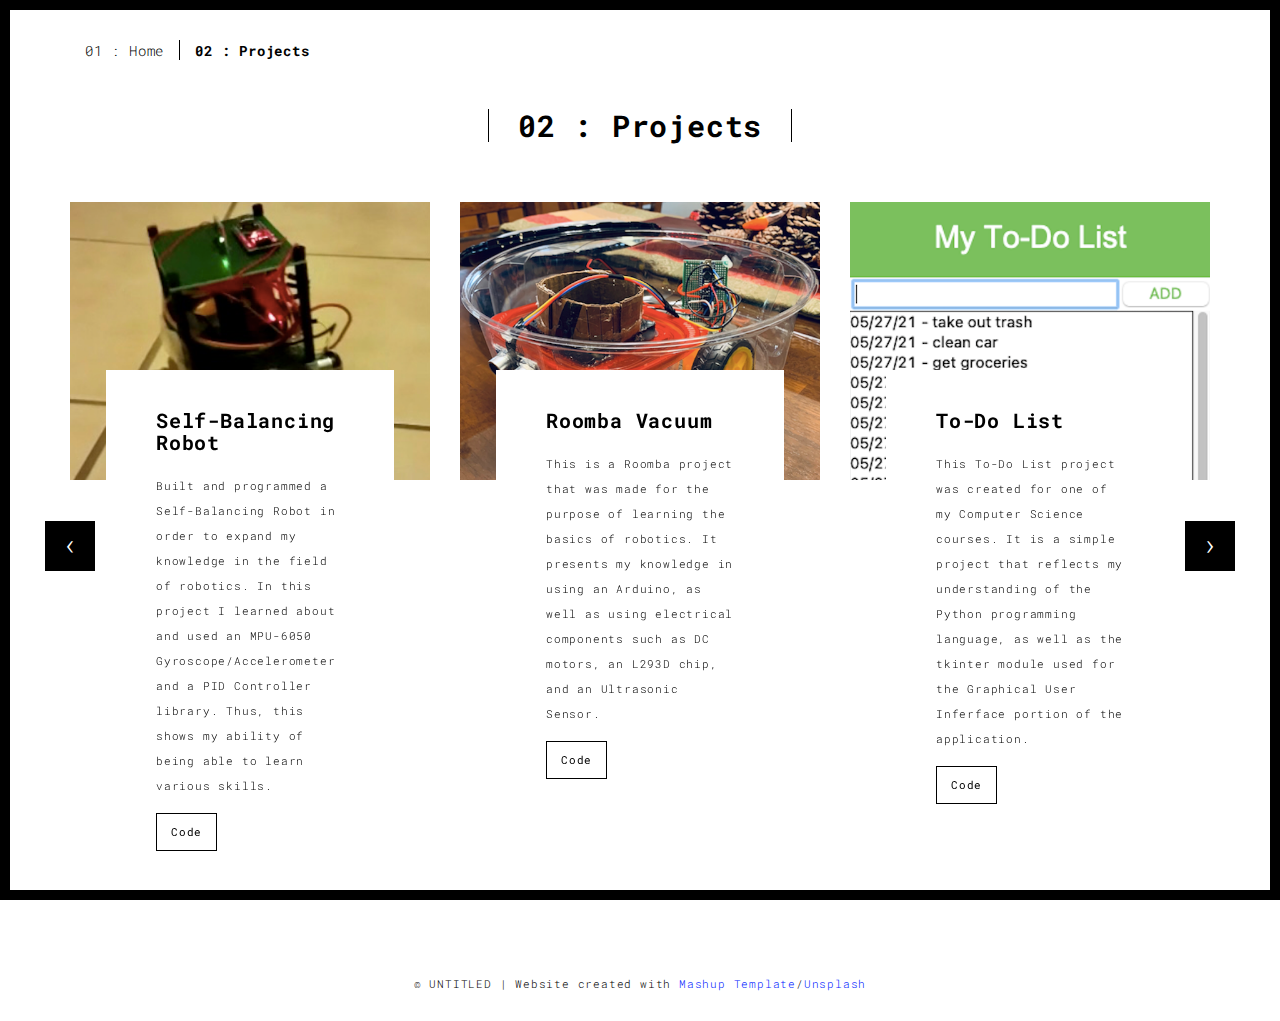
==== works.html @ 931a45ac "New style to portfolio website." ====
<!DOCTYPE html>
<html lang="en">

<head>
  <meta charset="UTF-8">
  <meta content="IE=edge" http-equiv="X-UA-Compatible">
  <meta content="width=device-width,initial-scale=1" name="viewport">
  <meta content="description" name="description">
  <meta name="google" content="notranslate" />
  <meta content="Mashup templates have been developped by Orson.io team" name="author">

  <!-- Disable tap highlight on IE -->
  <meta name="msapplication-tap-highlight" content="no">
  
  <link rel="apple-touch-icon" sizes="180x180" href="./assets/apple-icon-180x180.png">
  <link href="./assets/favicon.ico" rel="icon">

  <title>Title page</title>  

<link href="./main.3f6952e4.css" rel="stylesheet"></head>

<body class="">
<div id="site-border-left"></div>
<div id="site-border-right"></div>
<div id="site-border-top"></div>
<div id="site-border-bottom"></div>
 <!-- Add your content of header -->
<header>
  <nav class="navbar  navbar-fixed-top navbar-default">
    <div class="container">
        <button type="button" class="navbar-toggle collapsed" data-toggle="collapse" data-target="#navbar-collapse" aria-expanded="false">
          <span class="sr-only">Toggle navigation</span>
          <span class="icon-bar"></span>
          <span class="icon-bar"></span>
          <span class="icon-bar"></span>
        </button>

      <div class="collapse navbar-collapse" id="navbar-collapse">
        <ul class="nav navbar-nav ">
          <li><a href="./index.html" title="">01 : Home</a></li>
          <li><a href="./works.html" title="">02 : Projects</a></li>
        </ul>


      </div> 
    </div>
  </nav>
</header>

<div class="section-container">
  <div class="container">
    <div class="row">
      
      <div class="col-sm-8 col-sm-offset-2 section-container-spacer">
        <div class="text-center">
          <h1 class="h2">02 : Projects</h1>
        </div>
      </div>

      <div class="col-md-12">
     
      <div id="myCarousel" class="carousel slide projects-carousel">
        <!-- Carousel items -->
        <div class="carousel-inner">
            <div class="item active">
                <div class="row">

                    <div class="col-sm-4">
                      <a>
                        <img src="./assets/images/selfbalancingpic.jpg" alt="" class="img-responsive">
                      </a>
                      <div class="card-container card-container-lg">
                        <h3>Self-Balancing Robot</h3>
                        <p>Built and programmed a Self-Balancing Robot in order to expand my knowledge in the field of robotics. In this project I learned about and used an MPU-6050 Gyroscope/Accelerometer and a PID Controller library. Thus, this shows my ability of being able to learn various skills.</p>
                        <a href="https://github.com/SammyAlsadek/Self-Balancing-Robot/blob/main/SelfBalancingRobot.ino" title="" class="btn btn-default">Code</a>
                      </div>
                    </div>

                    <div class="col-sm-4">
                      <a>
                        <img src="./assets/images/roombapic.jpg" alt="" class="img-responsive">
                      </a>
                      <div class="card-container card-container-lg">
                        <h3>Roomba Vacuum</h3>
                        <p>This is a Roomba project that was made for the purpose of learning the basics of robotics. It presents my knowledge in using an Arduino, as well as using electrical components such as DC motors, an L293D chip, and an Ultrasonic Sensor.</p>
                        <a href="https://github.com/SammyAlsadek/Roomba/blob/main/Roomba.ino" title="" class="btn btn-default">Code</a>
                      </div>
                    </div>

                    <div class="col-sm-4">
                      <a>
                        <img src="./assets/images/todolistpic.jpg" alt="" class="img-responsive">
                      </a>
                      <div class="card-container card-container-lg">
                        <h3>To-Do List</h3>
                        <p>This To-Do List project was created for one of my Computer Science courses. It is a simple project that reflects my understanding of the Python programming language, as well as the tkinter module used for the Graphical User Inferface portion of the application.</p>
                        <a href="https://github.com/SammyAlsadek/To-Do-List" title="" class="btn btn-default">Code</a>
                      </div>
                    </div>

                </div>
            </div>

            <div class="item">
              <div class="row">

                  <div class="col-sm-4">
                    <a>
                      <img src="./assets/images/structurepic.jpg" alt="Image" class="img-responsive">
                    </a>
                    <div class="card-container">
                      <h3>Data-Structures Repository</h3>
                      <p>This is a repository containing data-structures that I have coded for practice. I created this repository to help solidify my understanding in the various types of data-structures available.</p>
                      <a href="https://github.com/SammyAlsadek/Data-Structures" class="btn btn-default">Code</a>
                    </div>
                  </div>

                  <div class="col-sm-4">
                    <a>
                      <img src="./assets/images/sitepic.jpg" alt="Image" class="img-responsive">
                    </a>
                    <div class="card-container">
                      <h3>Portfolio Website</h3>
                      <p>This is my portfolio website meant to showcase my projects in a neat and organized fashion. This project expresses my understanding in HTML, CSS, and JavaScript.</p>
                      <a href="https://github.com/SammyAlsadek/sammyalsadek.github.io" class="btn btn-default">Code</a>
                    </div>
                  </div>

              </div>
          </div>
        </div>
        <!--/carousel-inner--> 
        <a class="left carousel-control" href="#myCarousel" data-slide="prev">‹</a>

        <a class="right carousel-control" href="#myCarousel" data-slide="next">›</a>
     </div>



    <!--/myCarousel-->
    </div>



    </div>
  </div>
</div>


<footer class="footer-container text-center">
  <div class="container">
    <div class="row">
      <div class="col-xs-12">
        <p>© UNTITLED | Website created with <a href="http://www.mashup-template.com/" title="Create website with free html template">Mashup Template</a>/<a href="https://www.unsplash.com/" title="Beautiful Free Images">Unsplash</a></p>
      </div>
    </div>
  </div>
</footer>

<script>
  document.addEventListener("DOMContentLoaded", function (event) {
     navActivePage();
  });
</script>

<!-- Google Analytics: change UA-XXXXX-X to be your site's ID 

<script>
  (function (i, s, o, g, r, a, m) {
    i['GoogleAnalyticsObject'] = r; i[r] = i[r] || function () {
      (i[r].q = i[r].q || []).push(arguments)
    }, i[r].l = 1 * new Date(); a = s.createElement(o),
      m = s.getElementsByTagName(o)[0]; a.async = 1; a.src = g; m.parentNode.insertBefore(a, m)
  })(window, document, 'script', '//www.google-analytics.com/analytics.js', 'ga');
  ga('create', 'UA-XXXXX-X', 'auto');
  ga('send', 'pageview');
</script>

--> <script type="text/javascript" src="./main.70a66962.js"></script></body>

</html>
---- main.3f6952e4.css ----
@import url(https://fonts.googleapis.com/css?family=Roboto:900|Roboto+Mono:300,400,700);@import url(https://maxcdn.bootstrapcdn.com/font-awesome/4.7.0/css/font-awesome.min.css);/*!
 * Bootstrap v3.3.7 (http://getbootstrap.com)
 * Copyright 2011-2016 Twitter, Inc.
 * Licensed under MIT (https://github.com/twbs/bootstrap/blob/master/LICENSE)
 */
/*! normalize.css v3.0.3 | MIT License | github.com/necolas/normalize.css */html{font-family:sans-serif;-ms-text-size-adjust:100%;-webkit-text-size-adjust:100%}body{margin:0}article,aside,details,figcaption,figure,footer,header,hgroup,main,menu,nav,section,summary{display:block}audio,canvas,progress,video{display:inline-block;vertical-align:baseline}audio:not([controls]){display:none;height:0}[hidden],template{display:none}a{background-color:transparent}a:active,a:hover{outline:0}abbr[title]{border-bottom:1px dotted}b,strong{font-weight:700}dfn{font-style:italic}h1{font-size:2em;margin:.67em 0}mark{background:#ff0;color:#000}small{font-size:80%}sub,sup{font-size:75%;line-height:0;position:relative;vertical-align:baseline}sup{top:-.5em}sub{bottom:-.25em}img{border:0}svg:not(:root){overflow:hidden}figure{margin:1em 40px}hr{box-sizing:content-box;height:0}pre{overflow:auto}code,kbd,pre,samp{font-family:monospace,monospace;font-size:1em}button,input,optgroup,select,textarea{color:inherit;font:inherit;margin:0}button{overflow:visible}button,select{text-transform:none}button,html input[type=button],input[type=reset],input[type=submit]{-webkit-appearance:button;cursor:pointer}button[disabled],html input[disabled]{cursor:default}button::-moz-focus-inner,input::-moz-focus-inner{border:0;padding:0}input{line-height:normal}input[type=checkbox],input[type=radio]{box-sizing:border-box;padding:0}input[type=number]::-webkit-inner-spin-button,input[type=number]::-webkit-outer-spin-button{height:auto}input[type=search]{-webkit-appearance:textfield;box-sizing:content-box}input[type=search]::-webkit-search-cancel-button,input[type=search]::-webkit-search-decoration{-webkit-appearance:none}fieldset{border:1px solid silver;margin:0 2px;padding:.35em .625em .75em}textarea{overflow:auto}optgroup{font-weight:700}table{border-collapse:collapse;border-spacing:0}td,th{padding:0}

/*! Source: https://github.com/h5bp/html5-boilerplate/blob/master/src/css/main.css */@media print{*,:after,:before{background:transparent!important;color:#000!important;box-shadow:none!important;text-shadow:none!important}a,a:visited{text-decoration:underline}a[href]:after{content:" (" attr(href) ")"}abbr[title]:after{content:" (" attr(title) ")"}a[href^="#"]:after,a[href^="javascript:"]:after{content:""}blockquote,pre{border:1px solid #999;page-break-inside:avoid}thead{display:table-header-group}img,tr{page-break-inside:avoid}img{max-width:100%!important}h2,h3,p{orphans:3;widows:3}h2,h3{page-break-after:avoid}.navbar{display:none}.btn>.caret,.dropup>.btn>.caret{border-top-color:#000!important}.label{border:1px solid #000}.table{border-collapse:collapse!important}.table td,.table th{background-color:#fff!important}.table-bordered td,.table-bordered th{border:1px solid #ddd!important}}*,:after,:before{-webkit-box-sizing:border-box;-moz-box-sizing:border-box;box-sizing:border-box}html{font-size:10px;-webkit-tap-highlight-color:transparent}body{font-family:Roboto Mono,Helvetica,Arial,sans-serif;font-size:11px;line-height:1.78;color:#000;background-color:#fff}button,input,select,textarea{font-family:inherit;font-size:inherit;line-height:inherit}a{color:#001aff;text-decoration:none}a:focus,a:hover{color:#0012b3;text-decoration:underline}a:focus{outline:5px auto -webkit-focus-ring-color;outline-offset:-2px}figure{margin:0}img{vertical-align:middle}.img-responsive{display:block;max-width:100%;height:auto}.img-rounded{border-radius:0}.img-thumbnail{padding:4px;line-height:1.78;background-color:#fff;border:1px solid #ddd;border-radius:0;-webkit-transition:all .2s ease-in-out;-o-transition:all .2s ease-in-out;transition:all .2s ease-in-out;display:inline-block;max-width:100%;height:auto}.img-circle{border-radius:50%}hr{margin-top:19px;margin-bottom:19px;border:0;border-top:1px solid #eee}.sr-only{position:absolute;width:1px;height:1px;margin:-1px;padding:0;overflow:hidden;clip:rect(0,0,0,0);border:0}.sr-only-focusable:active,.sr-only-focusable:focus{position:static;width:auto;height:auto;margin:0;overflow:visible;clip:auto}[role=button]{cursor:pointer}.h1,.h2,.h3,.h4,.h5,.h6,h1,h2,h3,h4,h5,h6{font-family:Roboto Mono,Helvetica,Arial,sans-serif;font-weight:700;line-height:1.1;color:#000}.h1 .small,.h1 small,.h2 .small,.h2 small,.h3 .small,.h3 small,.h4 .small,.h4 small,.h5 .small,.h5 small,.h6 .small,.h6 small,h1 .small,h1 small,h2 .small,h2 small,h3 .small,h3 small,h4 .small,h4 small,h5 .small,h5 small,h6 .small,h6 small{font-weight:400;line-height:1;color:#777}.h1,.h2,.h3,h1,h2,h3{margin-top:19px;margin-bottom:9.5px}.h1 .small,.h1 small,.h2 .small,.h2 small,.h3 .small,.h3 small,h1 .small,h1 small,h2 .small,h2 small,h3 .small,h3 small{font-size:65%}.h4,.h5,.h6,h4,h5,h6{margin-top:9.5px;margin-bottom:9.5px}.h4 .small,.h4 small,.h5 .small,.h5 small,.h6 .small,.h6 small,h4 .small,h4 small,h5 .small,h5 small,h6 .small,h6 small{font-size:75%}.h1,h1{font-size:70px}.h2,h2{font-size:30px}.h3,h3{font-size:20px}.h4,.h5,h4,h5{font-size:11px}.h6,h6{font-size:10px}p{margin:0 0 9.5px}.lead{margin-bottom:19px;font-size:12px;font-weight:300;line-height:1.4}@media (min-width:768px){.lead{font-size:16.5px}}.small,small{font-size:90%}.mark,mark{background-color:#fcf8e3;padding:.2em}.text-left{text-align:left}.text-right{text-align:right}.text-center{text-align:center}.text-justify{text-align:justify}.text-nowrap{white-space:nowrap}.text-lowercase{text-transform:lowercase}.initialism,.text-uppercase{text-transform:uppercase}.text-capitalize{text-transform:capitalize}.text-muted{color:#777}.text-primary{color:#001aff}a.text-primary:focus,a.text-primary:hover{color:#0015cc}.text-success{color:#fff}a.text-success:focus,a.text-success:hover{color:#e6e6e6}.text-info{color:#31708f}a.text-info:focus,a.text-info:hover{color:#245269}.text-warning{color:#8a6d3b}a.text-warning:focus,a.text-warning:hover{color:#66512c}.text-danger{color:#fff}a.text-danger:focus,a.text-danger:hover{color:#e6e6e6}.bg-primary{color:#fff;background-color:#001aff}a.bg-primary:focus,a.bg-primary:hover{background-color:#0015cc}.bg-success,a.bg-success:focus,a.bg-success:hover{background-color:#000}.bg-info{background-color:#d9edf7}a.bg-info:focus,a.bg-info:hover{background-color:#afd9ee}.bg-warning{background-color:#fcf8e3}a.bg-warning:focus,a.bg-warning:hover{background-color:#f7ecb5}.bg-danger{background-color:red}a.bg-danger:focus,a.bg-danger:hover{background-color:#c00}.page-header{padding-bottom:8.5px;margin:38px 0 19px;border-bottom:1px solid #eee}ol,ul{margin-top:0;margin-bottom:9.5px}ol ol,ol ul,ul ol,ul ul{margin-bottom:0}.list-inline,.list-unstyled{padding-left:0;list-style:none}.list-inline{margin-left:-5px}.list-inline>li{display:inline-block;padding-left:5px;padding-right:5px}dl{margin-top:0;margin-bottom:19px}dd,dt{line-height:1.78}dt{font-weight:700}dd{margin-left:0}.dl-horizontal dd:after,.dl-horizontal dd:before{content:" ";display:table}.dl-horizontal dd:after{clear:both}@media (min-width:768px){.dl-horizontal dt{float:left;width:160px;clear:left;text-align:right;overflow:hidden;text-overflow:ellipsis;white-space:nowrap}.dl-horizontal dd{margin-left:180px}}abbr[data-original-title],abbr[title]{cursor:help;border-bottom:1px dotted #777}.initialism{font-size:90%}blockquote{padding:9.5px 19px;margin:0 0 19px;font-size:13.75px;border-left:5px solid #eee}blockquote ol:last-child,blockquote p:last-child,blockquote ul:last-child{margin-bottom:0}blockquote .small,blockquote footer,blockquote small{display:block;font-size:80%;line-height:1.78;color:#777}blockquote .small:before,blockquote footer:before,blockquote small:before{content:"\2014   \A0"}.blockquote-reverse,blockquote.pull-right{padding-right:15px;padding-left:0;border-right:5px solid #eee;border-left:0;text-align:right}.blockquote-reverse .small:before,.blockquote-reverse footer:before,.blockquote-reverse small:before,blockquote.pull-right .small:before,blockquote.pull-right footer:before,blockquote.pull-right small:before{content:""}.blockquote-reverse .small:after,.blockquote-reverse footer:after,.blockquote-reverse small:after,blockquote.pull-right .small:after,blockquote.pull-right footer:after,blockquote.pull-right small:after{content:"\A0   \2014"}address{margin-bottom:19px;font-style:normal;line-height:1.78}code,kbd,pre,samp{font-family:Menlo,Monaco,Consolas,Courier New,monospace}code{color:#c7254e;background-color:#f9f2f4}code,kbd{padding:2px 4px;font-size:90%;border-radius:0}kbd{color:#fff;background-color:#333;box-shadow:inset 0 -1px 0 rgba(0,0,0,.25)}kbd kbd{padding:0;font-size:100%;font-weight:700;box-shadow:none}pre{display:block;padding:9px;margin:0 0 9.5px;font-size:10px;line-height:1.78;word-break:break-all;word-wrap:break-word;color:#333;background-color:#f5f5f5;border:1px solid #ccc;border-radius:0}pre code{padding:0;font-size:inherit;color:inherit;white-space:pre-wrap;background-color:transparent;border-radius:0}.pre-scrollable{max-height:340px;overflow-y:scroll}.container{margin-right:auto;margin-left:auto;padding-left:15px;padding-right:15px}.container:after,.container:before{content:" ";display:table}.container:after{clear:both}@media (min-width:768px){.container{width:750px}}@media (min-width:992px){.container{width:970px}}@media (min-width:1200px){.container{width:1170px}}.container-fluid{margin-right:auto;margin-left:auto;padding-left:15px;padding-right:15px}.container-fluid:after,.container-fluid:before{content:" ";display:table}.container-fluid:after{clear:both}.row{margin-left:-15px;margin-right:-15px}.row:after,.row:before{content:" ";display:table}.row:after{clear:both}.col-lg-1,.col-lg-2,.col-lg-3,.col-lg-4,.col-lg-5,.col-lg-6,.col-lg-7,.col-lg-8,.col-lg-9,.col-lg-10,.col-lg-11,.col-lg-12,.col-md-1,.col-md-2,.col-md-3,.col-md-4,.col-md-5,.col-md-6,.col-md-7,.col-md-8,.col-md-9,.col-md-10,.col-md-11,.col-md-12,.col-sm-1,.col-sm-2,.col-sm-3,.col-sm-4,.col-sm-5,.col-sm-6,.col-sm-7,.col-sm-8,.col-sm-9,.col-sm-10,.col-sm-11,.col-sm-12,.col-xs-1,.col-xs-2,.col-xs-3,.col-xs-4,.col-xs-5,.col-xs-6,.col-xs-7,.col-xs-8,.col-xs-9,.col-xs-10,.col-xs-11,.col-xs-12{position:relative;min-height:1px;padding-left:15px;padding-right:15px}.col-xs-1,.col-xs-2,.col-xs-3,.col-xs-4,.col-xs-5,.col-xs-6,.col-xs-7,.col-xs-8,.col-xs-9,.col-xs-10,.col-xs-11,.col-xs-12{float:left}.col-xs-1{width:8.33333%}.col-xs-2{width:16.66667%}.col-xs-3{width:25%}.col-xs-4{width:33.33333%}.col-xs-5{width:41.66667%}.col-xs-6{width:50%}.col-xs-7{width:58.33333%}.col-xs-8{width:66.66667%}.col-xs-9{width:75%}.col-xs-10{width:83.33333%}.col-xs-11{width:91.66667%}.col-xs-12{width:100%}.col-xs-pull-0{right:auto}.col-xs-pull-1{right:8.33333%}.col-xs-pull-2{right:16.66667%}.col-xs-pull-3{right:25%}.col-xs-pull-4{right:33.33333%}.col-xs-pull-5{right:41.66667%}.col-xs-pull-6{right:50%}.col-xs-pull-7{right:58.33333%}.col-xs-pull-8{right:66.66667%}.col-xs-pull-9{right:75%}.col-xs-pull-10{right:83.33333%}.col-xs-pull-11{right:91.66667%}.col-xs-pull-12{right:100%}.col-xs-push-0{left:auto}.col-xs-push-1{left:8.33333%}.col-xs-push-2{left:16.66667%}.col-xs-push-3{left:25%}.col-xs-push-4{left:33.33333%}.col-xs-push-5{left:41.66667%}.col-xs-push-6{left:50%}.col-xs-push-7{left:58.33333%}.col-xs-push-8{left:66.66667%}.col-xs-push-9{left:75%}.col-xs-push-10{left:83.33333%}.col-xs-push-11{left:91.66667%}.col-xs-push-12{left:100%}.col-xs-offset-0{margin-left:0}.col-xs-offset-1{margin-left:8.33333%}.col-xs-offset-2{margin-left:16.66667%}.col-xs-offset-3{margin-left:25%}.col-xs-offset-4{margin-left:33.33333%}.col-xs-offset-5{margin-left:41.66667%}.col-xs-offset-6{margin-left:50%}.col-xs-offset-7{margin-left:58.33333%}.col-xs-offset-8{margin-left:66.66667%}.col-xs-offset-9{margin-left:75%}.col-xs-offset-10{margin-left:83.33333%}.col-xs-offset-11{margin-left:91.66667%}.col-xs-offset-12{margin-left:100%}@media (min-width:768px){.col-sm-1,.col-sm-2,.col-sm-3,.col-sm-4,.col-sm-5,.col-sm-6,.col-sm-7,.col-sm-8,.col-sm-9,.col-sm-10,.col-sm-11,.col-sm-12{float:left}.col-sm-1{width:8.33333%}.col-sm-2{width:16.66667%}.col-sm-3{width:25%}.col-sm-4{width:33.33333%}.col-sm-5{width:41.66667%}.col-sm-6{width:50%}.col-sm-7{width:58.33333%}.col-sm-8{width:66.66667%}.col-sm-9{width:75%}.col-sm-10{width:83.33333%}.col-sm-11{width:91.66667%}.col-sm-12{width:100%}.col-sm-pull-0{right:auto}.col-sm-pull-1{right:8.33333%}.col-sm-pull-2{right:16.66667%}.col-sm-pull-3{right:25%}.col-sm-pull-4{right:33.33333%}.col-sm-pull-5{right:41.66667%}.col-sm-pull-6{right:50%}.col-sm-pull-7{right:58.33333%}.col-sm-pull-8{right:66.66667%}.col-sm-pull-9{right:75%}.col-sm-pull-10{right:83.33333%}.col-sm-pull-11{right:91.66667%}.col-sm-pull-12{right:100%}.col-sm-push-0{left:auto}.col-sm-push-1{left:8.33333%}.col-sm-push-2{left:16.66667%}.col-sm-push-3{left:25%}.col-sm-push-4{left:33.33333%}.col-sm-push-5{left:41.66667%}.col-sm-push-6{left:50%}.col-sm-push-7{left:58.33333%}.col-sm-push-8{left:66.66667%}.col-sm-push-9{left:75%}.col-sm-push-10{left:83.33333%}.col-sm-push-11{left:91.66667%}.col-sm-push-12{left:100%}.col-sm-offset-0{margin-left:0}.col-sm-offset-1{margin-left:8.33333%}.col-sm-offset-2{margin-left:16.66667%}.col-sm-offset-3{margin-left:25%}.col-sm-offset-4{margin-left:33.33333%}.col-sm-offset-5{margin-left:41.66667%}.col-sm-offset-6{margin-left:50%}.col-sm-offset-7{margin-left:58.33333%}.col-sm-offset-8{margin-left:66.66667%}.col-sm-offset-9{margin-left:75%}.col-sm-offset-10{margin-left:83.33333%}.col-sm-offset-11{margin-left:91.66667%}.col-sm-offset-12{margin-left:100%}}@media (min-width:992px){.col-md-1,.col-md-2,.col-md-3,.col-md-4,.col-md-5,.col-md-6,.col-md-7,.col-md-8,.col-md-9,.col-md-10,.col-md-11,.col-md-12{float:left}.col-md-1{width:8.33333%}.col-md-2{width:16.66667%}.col-md-3{width:25%}.col-md-4{width:33.33333%}.col-md-5{width:41.66667%}.col-md-6{width:50%}.col-md-7{width:58.33333%}.col-md-8{width:66.66667%}.col-md-9{width:75%}.col-md-10{width:83.33333%}.col-md-11{width:91.66667%}.col-md-12{width:100%}.col-md-pull-0{right:auto}.col-md-pull-1{right:8.33333%}.col-md-pull-2{right:16.66667%}.col-md-pull-3{right:25%}.col-md-pull-4{right:33.33333%}.col-md-pull-5{right:41.66667%}.col-md-pull-6{right:50%}.col-md-pull-7{right:58.33333%}.col-md-pull-8{right:66.66667%}.col-md-pull-9{right:75%}.col-md-pull-10{right:83.33333%}.col-md-pull-11{right:91.66667%}.col-md-pull-12{right:100%}.col-md-push-0{left:auto}.col-md-push-1{left:8.33333%}.col-md-push-2{left:16.66667%}.col-md-push-3{left:25%}.col-md-push-4{left:33.33333%}.col-md-push-5{left:41.66667%}.col-md-push-6{left:50%}.col-md-push-7{left:58.33333%}.col-md-push-8{left:66.66667%}.col-md-push-9{left:75%}.col-md-push-10{left:83.33333%}.col-md-push-11{left:91.66667%}.col-md-push-12{left:100%}.col-md-offset-0{margin-left:0}.col-md-offset-1{margin-left:8.33333%}.col-md-offset-2{margin-left:16.66667%}.col-md-offset-3{margin-left:25%}.col-md-offset-4{margin-left:33.33333%}.col-md-offset-5{margin-left:41.66667%}.col-md-offset-6{margin-left:50%}.col-md-offset-7{margin-left:58.33333%}.col-md-offset-8{margin-left:66.66667%}.col-md-offset-9{margin-left:75%}.col-md-offset-10{margin-left:83.33333%}.col-md-offset-11{margin-left:91.66667%}.col-md-offset-12{margin-left:100%}}@media (min-width:1200px){.col-lg-1,.col-lg-2,.col-lg-3,.col-lg-4,.col-lg-5,.col-lg-6,.col-lg-7,.col-lg-8,.col-lg-9,.col-lg-10,.col-lg-11,.col-lg-12{float:left}.col-lg-1{width:8.33333%}.col-lg-2{width:16.66667%}.col-lg-3{width:25%}.col-lg-4{width:33.33333%}.col-lg-5{width:41.66667%}.col-lg-6{width:50%}.col-lg-7{width:58.33333%}.col-lg-8{width:66.66667%}.col-lg-9{width:75%}.col-lg-10{width:83.33333%}.col-lg-11{width:91.66667%}.col-lg-12{width:100%}.col-lg-pull-0{right:auto}.col-lg-pull-1{right:8.33333%}.col-lg-pull-2{right:16.66667%}.col-lg-pull-3{right:25%}.col-lg-pull-4{right:33.33333%}.col-lg-pull-5{right:41.66667%}.col-lg-pull-6{right:50%}.col-lg-pull-7{right:58.33333%}.col-lg-pull-8{right:66.66667%}.col-lg-pull-9{right:75%}.col-lg-pull-10{right:83.33333%}.col-lg-pull-11{right:91.66667%}.col-lg-pull-12{right:100%}.col-lg-push-0{left:auto}.col-lg-push-1{left:8.33333%}.col-lg-push-2{left:16.66667%}.col-lg-push-3{left:25%}.col-lg-push-4{left:33.33333%}.col-lg-push-5{left:41.66667%}.col-lg-push-6{left:50%}.col-lg-push-7{left:58.33333%}.col-lg-push-8{left:66.66667%}.col-lg-push-9{left:75%}.col-lg-push-10{left:83.33333%}.col-lg-push-11{left:91.66667%}.col-lg-push-12{left:100%}.col-lg-offset-0{margin-left:0}.col-lg-offset-1{margin-left:8.33333%}.col-lg-offset-2{margin-left:16.66667%}.col-lg-offset-3{margin-left:25%}.col-lg-offset-4{margin-left:33.33333%}.col-lg-offset-5{margin-left:41.66667%}.col-lg-offset-6{margin-left:50%}.col-lg-offset-7{margin-left:58.33333%}.col-lg-offset-8{margin-left:66.66667%}.col-lg-offset-9{margin-left:75%}.col-lg-offset-10{margin-left:83.33333%}.col-lg-offset-11{margin-left:91.66667%}.col-lg-offset-12{margin-left:100%}}table{background-color:transparent}caption{padding-top:8px;padding-bottom:8px;color:#777}caption,th{text-align:left}.table{width:100%;max-width:100%;margin-bottom:19px}.table>tbody>tr>td,.table>tbody>tr>th,.table>tfoot>tr>td,.table>tfoot>tr>th,.table>thead>tr>td,.table>thead>tr>th{padding:8px;line-height:1.78;vertical-align:top;border-top:1px solid #ddd}.table>thead>tr>th{vertical-align:bottom;border-bottom:2px solid #ddd}.table>caption+thead>tr:first-child>td,.table>caption+thead>tr:first-child>th,.table>colgroup+thead>tr:first-child>td,.table>colgroup+thead>tr:first-child>th,.table>thead:first-child>tr:first-child>td,.table>thead:first-child>tr:first-child>th{border-top:0}.table>tbody+tbody{border-top:2px solid #ddd}.table .table{background-color:#fff}.table-condensed>tbody>tr>td,.table-condensed>tbody>tr>th,.table-condensed>tfoot>tr>td,.table-condensed>tfoot>tr>th,.table-condensed>thead>tr>td,.table-condensed>thead>tr>th{padding:5px}.table-bordered,.table-bordered>tbody>tr>td,.table-bordered>tbody>tr>th,.table-bordered>tfoot>tr>td,.table-bordered>tfoot>tr>th,.table-bordered>thead>tr>td,.table-bordered>thead>tr>th{border:1px solid #ddd}.table-bordered>thead>tr>td,.table-bordered>thead>tr>th{border-bottom-width:2px}.table-striped>tbody>tr:nth-of-type(odd){background-color:#f9f9f9}.table-hover>tbody>tr:hover{background-color:#f5f5f5}table col[class*=col-]{position:static;float:none;display:table-column}table td[class*=col-],table th[class*=col-]{position:static;float:none;display:table-cell}.table>tbody>tr.active>td,.table>tbody>tr.active>th,.table>tbody>tr>td.active,.table>tbody>tr>th.active,.table>tfoot>tr.active>td,.table>tfoot>tr.active>th,.table>tfoot>tr>td.active,.table>tfoot>tr>th.active,.table>thead>tr.active>td,.table>thead>tr.active>th,.table>thead>tr>td.active,.table>thead>tr>th.active{background-color:#f5f5f5}.table-hover>tbody>tr.active:hover>td,.table-hover>tbody>tr.active:hover>th,.table-hover>tbody>tr:hover>.active,.table-hover>tbody>tr>td.active:hover,.table-hover>tbody>tr>th.active:hover{background-color:#e8e8e8}.table-hover>tbody>tr.success:hover>td,.table-hover>tbody>tr.success:hover>th,.table-hover>tbody>tr:hover>.success,.table-hover>tbody>tr>td.success:hover,.table-hover>tbody>tr>th.success:hover,.table>tbody>tr.success>td,.table>tbody>tr.success>th,.table>tbody>tr>td.success,.table>tbody>tr>th.success,.table>tfoot>tr.success>td,.table>tfoot>tr.success>th,.table>tfoot>tr>td.success,.table>tfoot>tr>th.success,.table>thead>tr.success>td,.table>thead>tr.success>th,.table>thead>tr>td.success,.table>thead>tr>th.success{background-color:#000}.table>tbody>tr.info>td,.table>tbody>tr.info>th,.table>tbody>tr>td.info,.table>tbody>tr>th.info,.table>tfoot>tr.info>td,.table>tfoot>tr.info>th,.table>tfoot>tr>td.info,.table>tfoot>tr>th.info,.table>thead>tr.info>td,.table>thead>tr.info>th,.table>thead>tr>td.info,.table>thead>tr>th.info{background-color:#d9edf7}.table-hover>tbody>tr.info:hover>td,.table-hover>tbody>tr.info:hover>th,.table-hover>tbody>tr:hover>.info,.table-hover>tbody>tr>td.info:hover,.table-hover>tbody>tr>th.info:hover{background-color:#c4e3f3}.table>tbody>tr.warning>td,.table>tbody>tr.warning>th,.table>tbody>tr>td.warning,.table>tbody>tr>th.warning,.table>tfoot>tr.warning>td,.table>tfoot>tr.warning>th,.table>tfoot>tr>td.warning,.table>tfoot>tr>th.warning,.table>thead>tr.warning>td,.table>thead>tr.warning>th,.table>thead>tr>td.warning,.table>thead>tr>th.warning{background-color:#fcf8e3}.table-hover>tbody>tr.warning:hover>td,.table-hover>tbody>tr.warning:hover>th,.table-hover>tbody>tr:hover>.warning,.table-hover>tbody>tr>td.warning:hover,.table-hover>tbody>tr>th.warning:hover{background-color:#faf2cc}.table>tbody>tr.danger>td,.table>tbody>tr.danger>th,.table>tbody>tr>td.danger,.table>tbody>tr>th.danger,.table>tfoot>tr.danger>td,.table>tfoot>tr.danger>th,.table>tfoot>tr>td.danger,.table>tfoot>tr>th.danger,.table>thead>tr.danger>td,.table>thead>tr.danger>th,.table>thead>tr>td.danger,.table>thead>tr>th.danger{background-color:red}.table-hover>tbody>tr.danger:hover>td,.table-hover>tbody>tr.danger:hover>th,.table-hover>tbody>tr:hover>.danger,.table-hover>tbody>tr>td.danger:hover,.table-hover>tbody>tr>th.danger:hover{background-color:#e60000}.table-responsive{overflow-x:auto;min-height:.01%}@media screen and (max-width:767px){.table-responsive{width:100%;margin-bottom:14.25px;overflow-y:hidden;-ms-overflow-style:-ms-autohiding-scrollbar;border:1px solid #ddd}.table-responsive>.table{margin-bottom:0}.table-responsive>.table>tbody>tr>td,.table-responsive>.table>tbody>tr>th,.table-responsive>.table>tfoot>tr>td,.table-responsive>.table>tfoot>tr>th,.table-responsive>.table>thead>tr>td,.table-responsive>.table>thead>tr>th{white-space:nowrap}.table-responsive>.table-bordered{border:0}.table-responsive>.table-bordered>tbody>tr>td:first-child,.table-responsive>.table-bordered>tbody>tr>th:first-child,.table-responsive>.table-bordered>tfoot>tr>td:first-child,.table-responsive>.table-bordered>tfoot>tr>th:first-child,.table-responsive>.table-bordered>thead>tr>td:first-child,.table-responsive>.table-bordered>thead>tr>th:first-child{border-left:0}.table-responsive>.table-bordered>tbody>tr>td:last-child,.table-responsive>.table-bordered>tbody>tr>th:last-child,.table-responsive>.table-bordered>tfoot>tr>td:last-child,.table-responsive>.table-bordered>tfoot>tr>th:last-child,.table-responsive>.table-bordered>thead>tr>td:last-child,.table-responsive>.table-bordered>thead>tr>th:last-child{border-right:0}.table-responsive>.table-bordered>tbody>tr:last-child>td,.table-responsive>.table-bordered>tbody>tr:last-child>th,.table-responsive>.table-bordered>tfoot>tr:last-child>td,.table-responsive>.table-bordered>tfoot>tr:last-child>th{border-bottom:0}}fieldset{margin:0;min-width:0}fieldset,legend{padding:0;border:0}legend{display:block;width:100%;margin-bottom:19px;font-size:16.5px;line-height:inherit;color:#333;border-bottom:1px solid #e5e5e5}label{display:inline-block;max-width:100%;margin-bottom:5px;font-weight:700}input[type=search]{-webkit-box-sizing:border-box;-moz-box-sizing:border-box;box-sizing:border-box}input[type=checkbox],input[type=radio]{margin:4px 0 0;margin-top:1px\9;line-height:normal}input[type=file]{display:block}input[type=range]{display:block;width:100%}select[multiple],select[size]{height:auto}input[type=checkbox]:focus,input[type=file]:focus,input[type=radio]:focus{outline:5px auto -webkit-focus-ring-color;outline-offset:-2px}output{padding-top:9px}.form-control,output{display:block;font-size:11px;line-height:1.78;color:#555}.form-control{width:100%;height:40px;padding:8px 14px;background-color:#fff;background-image:none;border:1px solid #000;border-radius:0;-webkit-box-shadow:inset 0 1px 1px rgba(0,0,0,.075);box-shadow:inset 0 1px 1px rgba(0,0,0,.075);-webkit-transition:border-color .15s ease-in-out,box-shadow .15s ease-in-out;-o-transition:border-color ease-in-out .15s,box-shadow ease-in-out .15s;transition:border-color .15s ease-in-out,box-shadow .15s ease-in-out}.form-control:focus{border-color:#66afe9;-webkit-box-shadow:inset 0 1px 1px rgba(0,0,0,.075),0 0 8px rgba(102,175,233,.6);box-shadow:inset 0 1px 1px rgba(0,0,0,.075),0 0 8px rgba(102,175,233,.6)}.form-control::-moz-placeholder{color:#999;opacity:1}.form-control:-ms-input-placeholder{color:#999}.form-control::-webkit-input-placeholder{color:#999}.form-control::-ms-expand{border:0;background-color:transparent}.form-control[disabled],.form-control[readonly],fieldset[disabled] .form-control{background-color:#eee;opacity:1}.form-control[disabled],fieldset[disabled] .form-control{cursor:not-allowed}textarea.form-control{height:auto}input[type=search]{-webkit-appearance:none}@media screen and (-webkit-min-device-pixel-ratio:0){input[type=date].form-control,input[type=datetime-local].form-control,input[type=month].form-control,input[type=time].form-control{line-height:40px}.input-group-sm>.input-group-btn>input[type=date].btn,.input-group-sm>.input-group-btn>input[type=datetime-local].btn,.input-group-sm>.input-group-btn>input[type=month].btn,.input-group-sm>.input-group-btn>input[type=time].btn,.input-group-sm>input[type=date].form-control,.input-group-sm>input[type=date].input-group-addon,.input-group-sm>input[type=datetime-local].form-control,.input-group-sm>input[type=datetime-local].input-group-addon,.input-group-sm>input[type=month].form-control,.input-group-sm>input[type=month].input-group-addon,.input-group-sm>input[type=time].form-control,.input-group-sm>input[type=time].input-group-addon,.input-group-sm input[type=date],.input-group-sm input[type=datetime-local],.input-group-sm input[type=month],.input-group-sm input[type=time],input[type=date].input-sm,input[type=datetime-local].input-sm,input[type=month].input-sm,input[type=time].input-sm{line-height:27px}.input-group-lg>.input-group-btn>input[type=date].btn,.input-group-lg>.input-group-btn>input[type=datetime-local].btn,.input-group-lg>.input-group-btn>input[type=month].btn,.input-group-lg>.input-group-btn>input[type=time].btn,.input-group-lg>input[type=date].form-control,.input-group-lg>input[type=date].input-group-addon,.input-group-lg>input[type=datetime-local].form-control,.input-group-lg>input[type=datetime-local].input-group-addon,.input-group-lg>input[type=month].form-control,.input-group-lg>input[type=month].input-group-addon,.input-group-lg>input[type=time].form-control,.input-group-lg>input[type=time].input-group-addon,.input-group-lg input[type=date],.input-group-lg input[type=datetime-local],.input-group-lg input[type=month],.input-group-lg input[type=time],input[type=date].input-lg,input[type=datetime-local].input-lg,input[type=month].input-lg,input[type=time].input-lg{line-height:41px}}.form-group{margin-bottom:15px}.checkbox,.radio{position:relative;display:block;margin-top:10px;margin-bottom:10px}.checkbox label,.radio label{min-height:19px;padding-left:20px;margin-bottom:0;font-weight:400;cursor:pointer}.checkbox-inline input[type=checkbox],.checkbox input[type=checkbox],.radio-inline input[type=radio],.radio input[type=radio]{position:absolute;margin-left:-20px;margin-top:4px\9}.checkbox+.checkbox,.radio+.radio{margin-top:-5px}.checkbox-inline,.radio-inline{position:relative;display:inline-block;padding-left:20px;margin-bottom:0;vertical-align:middle;font-weight:400;cursor:pointer}.checkbox-inline+.checkbox-inline,.radio-inline+.radio-inline{margin-top:0;margin-left:10px}.checkbox-inline.disabled,.checkbox.disabled label,.radio-inline.disabled,.radio.disabled label,fieldset[disabled] .checkbox-inline,fieldset[disabled] .checkbox label,fieldset[disabled] .radio-inline,fieldset[disabled] .radio label,fieldset[disabled] input[type=checkbox],fieldset[disabled] input[type=radio],input[type=checkbox].disabled,input[type=checkbox][disabled],input[type=radio].disabled,input[type=radio][disabled]{cursor:not-allowed}.form-control-static{padding-top:9px;padding-bottom:9px;margin-bottom:0;min-height:30px}.form-control-static.input-lg,.form-control-static.input-sm,.input-group-lg>.form-control-static.form-control,.input-group-lg>.form-control-static.input-group-addon,.input-group-lg>.input-group-btn>.form-control-static.btn,.input-group-sm>.form-control-static.form-control,.input-group-sm>.form-control-static.input-group-addon,.input-group-sm>.input-group-btn>.form-control-static.btn{padding-left:0;padding-right:0}.input-group-sm>.form-control,.input-group-sm>.input-group-addon,.input-group-sm>.input-group-btn>.btn,.input-sm{height:27px;padding:5px 10px;font-size:10px;line-height:1.5;border-radius:0}.input-group-sm>.input-group-btn>select.btn,.input-group-sm>select.form-control,.input-group-sm>select.input-group-addon,select.input-sm{height:27px;line-height:27px}.input-group-sm>.input-group-btn>select[multiple].btn,.input-group-sm>.input-group-btn>textarea.btn,.input-group-sm>select[multiple].form-control,.input-group-sm>select[multiple].input-group-addon,.input-group-sm>textarea.form-control,.input-group-sm>textarea.input-group-addon,select[multiple].input-sm,textarea.input-sm{height:auto}.form-group-sm .form-control{height:27px;padding:5px 10px;font-size:10px;line-height:1.5;border-radius:0}.form-group-sm select.form-control{height:27px;line-height:27px}.form-group-sm select[multiple].form-control,.form-group-sm textarea.form-control{height:auto}.form-group-sm .form-control-static{height:27px;min-height:29px;padding:6px 10px;font-size:10px;line-height:1.5}.input-group-lg>.form-control,.input-group-lg>.input-group-addon,.input-group-lg>.input-group-btn>.btn,.input-lg{height:41px;padding:10px 16px;font-size:14px;line-height:1.33333;border-radius:0}.input-group-lg>.input-group-btn>select.btn,.input-group-lg>select.form-control,.input-group-lg>select.input-group-addon,select.input-lg{height:41px;line-height:41px}.input-group-lg>.input-group-btn>select[multiple].btn,.input-group-lg>.input-group-btn>textarea.btn,.input-group-lg>select[multiple].form-control,.input-group-lg>select[multiple].input-group-addon,.input-group-lg>textarea.form-control,.input-group-lg>textarea.input-group-addon,select[multiple].input-lg,textarea.input-lg{height:auto}.form-group-lg .form-control{height:41px;padding:10px 16px;font-size:14px;line-height:1.33333;border-radius:0}.form-group-lg select.form-control{height:41px;line-height:41px}.form-group-lg select[multiple].form-control,.form-group-lg textarea.form-control{height:auto}.form-group-lg .form-control-static{height:41px;min-height:33px;padding:11px 16px;font-size:14px;line-height:1.33333}.has-feedback{position:relative}.has-feedback .form-control{padding-right:50px}.form-control-feedback{position:absolute;top:0;right:0;z-index:2;display:block;width:40px;height:40px;line-height:40px;text-align:center;pointer-events:none}.form-group-lg .form-control+.form-control-feedback,.input-group-lg+.form-control-feedback,.input-group-lg>.form-control+.form-control-feedback,.input-group-lg>.input-group-addon+.form-control-feedback,.input-group-lg>.input-group-btn>.btn+.form-control-feedback,.input-lg+.form-control-feedback{width:41px;height:41px;line-height:41px}.form-group-sm .form-control+.form-control-feedback,.input-group-sm+.form-control-feedback,.input-group-sm>.form-control+.form-control-feedback,.input-group-sm>.input-group-addon+.form-control-feedback,.input-group-sm>.input-group-btn>.btn+.form-control-feedback,.input-sm+.form-control-feedback{width:27px;height:27px;line-height:27px}.has-success .checkbox,.has-success .checkbox-inline,.has-success.checkbox-inline label,.has-success.checkbox label,.has-success .control-label,.has-success .help-block,.has-success .radio,.has-success .radio-inline,.has-success.radio-inline label,.has-success.radio label{color:#fff}.has-success .form-control{border-color:#fff;-webkit-box-shadow:inset 0 1px 1px rgba(0,0,0,.075);box-shadow:inset 0 1px 1px rgba(0,0,0,.075)}.has-success .form-control:focus{border-color:#e6e6e6;-webkit-box-shadow:inset 0 1px 1px rgba(0,0,0,.075),0 0 6px #fff;box-shadow:inset 0 1px 1px rgba(0,0,0,.075),0 0 6px #fff}.has-success .input-group-addon{color:#fff;border-color:#fff;background-color:#000}.has-success .form-control-feedback{color:#fff}.has-warning .checkbox,.has-warning .checkbox-inline,.has-warning.checkbox-inline label,.has-warning.checkbox label,.has-warning .control-label,.has-warning .help-block,.has-warning .radio,.has-warning .radio-inline,.has-warning.radio-inline label,.has-warning.radio label{color:#8a6d3b}.has-warning .form-control{border-color:#8a6d3b;-webkit-box-shadow:inset 0 1px 1px rgba(0,0,0,.075);box-shadow:inset 0 1px 1px rgba(0,0,0,.075)}.has-warning .form-control:focus{border-color:#66512c;-webkit-box-shadow:inset 0 1px 1px rgba(0,0,0,.075),0 0 6px #c0a16b;box-shadow:inset 0 1px 1px rgba(0,0,0,.075),0 0 6px #c0a16b}.has-warning .input-group-addon{color:#8a6d3b;border-color:#8a6d3b;background-color:#fcf8e3}.has-warning .form-control-feedback{color:#8a6d3b}.has-error .checkbox,.has-error .checkbox-inline,.has-error.checkbox-inline label,.has-error.checkbox label,.has-error .control-label,.has-error .help-block,.has-error .radio,.has-error .radio-inline,.has-error.radio-inline label,.has-error.radio label{color:#fff}.has-error .form-control{border-color:#fff;-webkit-box-shadow:inset 0 1px 1px rgba(0,0,0,.075);box-shadow:inset 0 1px 1px rgba(0,0,0,.075)}.has-error .form-control:focus{border-color:#e6e6e6;-webkit-box-shadow:inset 0 1px 1px rgba(0,0,0,.075),0 0 6px #fff;box-shadow:inset 0 1px 1px rgba(0,0,0,.075),0 0 6px #fff}.has-error .input-group-addon{color:#fff;border-color:#fff;background-color:red}.has-error .form-control-feedback{color:#fff}.has-feedback label~.form-control-feedback{top:24px}.has-feedback label.sr-only~.form-control-feedback{top:0}.help-block{display:block;margin-top:5px;margin-bottom:10px;color:#404040}@media (min-width:768px){.form-inline .form-group{display:inline-block;margin-bottom:0;vertical-align:middle}.form-inline .form-control{display:inline-block;width:auto;vertical-align:middle}.form-inline .form-control-static{display:inline-block}.form-inline .input-group{display:inline-table;vertical-align:middle}.form-inline .input-group .form-control,.form-inline .input-group .input-group-addon,.form-inline .input-group .input-group-btn{width:auto}.form-inline .input-group>.form-control{width:100%}.form-inline .control-label{margin-bottom:0;vertical-align:middle}.form-inline .checkbox,.form-inline .radio{display:inline-block;margin-top:0;margin-bottom:0;vertical-align:middle}.form-inline .checkbox label,.form-inline .radio label{padding-left:0}.form-inline .checkbox input[type=checkbox],.form-inline .radio input[type=radio]{position:relative;margin-left:0}.form-inline .has-feedback .form-control-feedback{top:0}}.form-horizontal .checkbox,.form-horizontal .checkbox-inline,.form-horizontal .radio,.form-horizontal .radio-inline{margin-top:0;margin-bottom:0;padding-top:9px}.form-horizontal .checkbox,.form-horizontal .radio{min-height:28px}.form-horizontal .form-group{margin-left:-15px;margin-right:-15px}.form-horizontal .form-group:after,.form-horizontal .form-group:before{content:" ";display:table}.form-horizontal .form-group:after{clear:both}@media (min-width:768px){.form-horizontal .control-label{text-align:right;margin-bottom:0;padding-top:9px}}.form-horizontal .has-feedback .form-control-feedback{right:15px}@media (min-width:768px){.form-horizontal .form-group-lg .control-label{padding-top:11px;font-size:14px}}@media (min-width:768px){.form-horizontal .form-group-sm .control-label{padding-top:6px;font-size:10px}}.btn{display:inline-block;margin-bottom:0;font-weight:400;text-align:center;vertical-align:middle;touch-action:manipulation;cursor:pointer;background-image:none;border:1px solid transparent;white-space:nowrap;padding:8px 14px;font-size:11px;line-height:1.78;border-radius:0;-webkit-user-select:none;-moz-user-select:none;-ms-user-select:none;user-select:none}.btn.active.focus,.btn.active:focus,.btn.focus,.btn:active.focus,.btn:active:focus,.btn:focus{outline:5px auto -webkit-focus-ring-color;outline-offset:-2px}.btn.focus,.btn:focus,.btn:hover{color:#000;text-decoration:none}.btn.active,.btn:active{outline:0;background-image:none;-webkit-box-shadow:inset 0 3px 5px rgba(0,0,0,.125);box-shadow:inset 0 3px 5px rgba(0,0,0,.125)}.btn.disabled,.btn[disabled],fieldset[disabled] .btn{cursor:not-allowed;opacity:.65;filter:alpha(opacity=65);-webkit-box-shadow:none;box-shadow:none}a.btn.disabled,fieldset[disabled] a.btn{pointer-events:none}.btn-default,.btn-default.active,.btn-default.active.focus,.btn-default.active:focus,.btn-default.active:hover,.btn-default.focus,.btn-default:active,.btn-default:active.focus,.btn-default:active:focus,.btn-default:active:hover,.btn-default:focus,.btn-default:hover,.open>.btn-default.dropdown-toggle,.open>.btn-default.dropdown-toggle.focus,.open>.btn-default.dropdown-toggle:focus,.open>.btn-default.dropdown-toggle:hover{color:#000;background-color:transparent;border-color:#000}.btn-default.active,.btn-default:active,.open>.btn-default.dropdown-toggle{background-image:none}.btn-default.disabled.focus,.btn-default.disabled:focus,.btn-default.disabled:hover,.btn-default[disabled].focus,.btn-default[disabled]:focus,.btn-default[disabled]:hover,fieldset[disabled] .btn-default.focus,fieldset[disabled] .btn-default:focus,fieldset[disabled] .btn-default:hover{background-color:transparent;border-color:#000}.btn-default .badge{color:transparent;background-color:#000}.btn-primary{color:#001aff;background-color:transparent;border-color:#001aff}.btn-primary.focus,.btn-primary:focus{color:#001aff;background-color:transparent;border-color:#000d80}.btn-primary.active,.btn-primary:active,.btn-primary:hover,.open>.btn-primary.dropdown-toggle{color:#001aff;background-color:transparent;border-color:#0014c2}.btn-primary.active.focus,.btn-primary.active:focus,.btn-primary.active:hover,.btn-primary:active.focus,.btn-primary:active:focus,.btn-primary:active:hover,.open>.btn-primary.dropdown-toggle.focus,.open>.btn-primary.dropdown-toggle:focus,.open>.btn-primary.dropdown-toggle:hover{color:#001aff;background-color:transparent;border-color:#000d80}.btn-primary.active,.btn-primary:active,.open>.btn-primary.dropdown-toggle{background-image:none}.btn-primary.disabled.focus,.btn-primary.disabled:focus,.btn-primary.disabled:hover,.btn-primary[disabled].focus,.btn-primary[disabled]:focus,.btn-primary[disabled]:hover,fieldset[disabled] .btn-primary.focus,fieldset[disabled] .btn-primary:focus,fieldset[disabled] .btn-primary:hover{background-color:transparent;border-color:#001aff}.btn-primary .badge{color:transparent;background-color:#001aff}.btn-success{color:#5cb85c;background-color:transparent;border-color:#5cb85c}.btn-success.focus,.btn-success:focus{color:#5cb85c;background-color:transparent;border-color:#2d672d}.btn-success.active,.btn-success:active,.btn-success:hover,.open>.btn-success.dropdown-toggle{color:#5cb85c;background-color:transparent;border-color:#419641}.btn-success.active.focus,.btn-success.active:focus,.btn-success.active:hover,.btn-success:active.focus,.btn-success:active:focus,.btn-success:active:hover,.open>.btn-success.dropdown-toggle.focus,.open>.btn-success.dropdown-toggle:focus,.open>.btn-success.dropdown-toggle:hover{color:#5cb85c;background-color:transparent;border-color:#2d672d}.btn-success.active,.btn-success:active,.open>.btn-success.dropdown-toggle{background-image:none}.btn-success.disabled.focus,.btn-success.disabled:focus,.btn-success.disabled:hover,.btn-success[disabled].focus,.btn-success[disabled]:focus,.btn-success[disabled]:hover,fieldset[disabled] .btn-success.focus,fieldset[disabled] .btn-success:focus,fieldset[disabled] .btn-success:hover{background-color:transparent;border-color:#5cb85c}.btn-success .badge{color:transparent;background-color:#5cb85c}.btn-info{border-color:#5bc0de}.btn-info,.btn-info.focus,.btn-info:focus{color:#5bc0de;background-color:transparent}.btn-info.focus,.btn-info:focus{border-color:#1f7e9a}.btn-info.active,.btn-info:active,.btn-info:hover,.open>.btn-info.dropdown-toggle{color:#5bc0de;background-color:transparent;border-color:#2aabd2}.btn-info.active.focus,.btn-info.active:focus,.btn-info.active:hover,.btn-info:active.focus,.btn-info:active:focus,.btn-info:active:hover,.open>.btn-info.dropdown-toggle.focus,.open>.btn-info.dropdown-toggle:focus,.open>.btn-info.dropdown-toggle:hover{color:#5bc0de;background-color:transparent;border-color:#1f7e9a}.btn-info.active,.btn-info:active,.open>.btn-info.dropdown-toggle{background-image:none}.btn-info.disabled.focus,.btn-info.disabled:focus,.btn-info.disabled:hover,.btn-info[disabled].focus,.btn-info[disabled]:focus,.btn-info[disabled]:hover,fieldset[disabled] .btn-info.focus,fieldset[disabled] .btn-info:focus,fieldset[disabled] .btn-info:hover{background-color:transparent;border-color:#5bc0de}.btn-info .badge{color:transparent;background-color:#5bc0de}.btn-warning{color:#f0ad4e;background-color:transparent;border-color:#f0ad4e}.btn-warning.focus,.btn-warning:focus{color:#f0ad4e;background-color:transparent;border-color:#b06d0f}.btn-warning.active,.btn-warning:active,.btn-warning:hover,.open>.btn-warning.dropdown-toggle{color:#f0ad4e;background-color:transparent;border-color:#eb9316}.btn-warning.active.focus,.btn-warning.active:focus,.btn-warning.active:hover,.btn-warning:active.focus,.btn-warning:active:focus,.btn-warning:active:hover,.open>.btn-warning.dropdown-toggle.focus,.open>.btn-warning.dropdown-toggle:focus,.open>.btn-warning.dropdown-toggle:hover{color:#f0ad4e;background-color:transparent;border-color:#b06d0f}.btn-warning.active,.btn-warning:active,.open>.btn-warning.dropdown-toggle{background-image:none}.btn-warning.disabled.focus,.btn-warning.disabled:focus,.btn-warning.disabled:hover,.btn-warning[disabled].focus,.btn-warning[disabled]:focus,.btn-warning[disabled]:hover,fieldset[disabled] .btn-warning.focus,fieldset[disabled] .btn-warning:focus,fieldset[disabled] .btn-warning:hover{background-color:transparent;border-color:#f0ad4e}.btn-warning .badge{color:transparent;background-color:#f0ad4e}.btn-danger{color:#d9534f;background-color:transparent;border-color:#d9534f}.btn-danger.focus,.btn-danger:focus{color:#d9534f;background-color:transparent;border-color:#8b211e}.btn-danger.active,.btn-danger:active,.btn-danger:hover,.open>.btn-danger.dropdown-toggle{color:#d9534f;background-color:transparent;border-color:#c12e2a}.btn-danger.active.focus,.btn-danger.active:focus,.btn-danger.active:hover,.btn-danger:active.focus,.btn-danger:active:focus,.btn-danger:active:hover,.open>.btn-danger.dropdown-toggle.focus,.open>.btn-danger.dropdown-toggle:focus,.open>.btn-danger.dropdown-toggle:hover{color:#d9534f;background-color:transparent;border-color:#8b211e}.btn-danger.active,.btn-danger:active,.open>.btn-danger.dropdown-toggle{background-image:none}.btn-danger.disabled.focus,.btn-danger.disabled:focus,.btn-danger.disabled:hover,.btn-danger[disabled].focus,.btn-danger[disabled]:focus,.btn-danger[disabled]:hover,fieldset[disabled] .btn-danger.focus,fieldset[disabled] .btn-danger:focus,fieldset[disabled] .btn-danger:hover{background-color:transparent;border-color:#d9534f}.btn-danger .badge{color:transparent;background-color:#d9534f}.btn-link{color:#001aff;font-weight:400;border-radius:0}.btn-link,.btn-link.active,.btn-link:active,.btn-link[disabled],fieldset[disabled] .btn-link{background-color:transparent;-webkit-box-shadow:none;box-shadow:none}.btn-link,.btn-link:active,.btn-link:focus,.btn-link:hover{border-color:transparent}.btn-link:focus,.btn-link:hover{color:#0012b3;text-decoration:underline;background-color:transparent}.btn-link[disabled]:focus,.btn-link[disabled]:hover,fieldset[disabled] .btn-link:focus,fieldset[disabled] .btn-link:hover{color:#777;text-decoration:none}.btn-group-lg>.btn,.btn-lg{padding:10px 16px;font-size:14px;line-height:1.33333;border-radius:0}.btn-group-sm>.btn,.btn-sm{padding:5px 10px;font-size:10px;line-height:1.5;border-radius:0}.btn-group-xs>.btn,.btn-xs{padding:1px 5px;font-size:10px;line-height:1.5;border-radius:0}.btn-block{display:block;width:100%}.btn-block+.btn-block{margin-top:5px}input[type=button].btn-block,input[type=reset].btn-block,input[type=submit].btn-block{width:100%}.fade{opacity:0;-webkit-transition:opacity .15s linear;-o-transition:opacity .15s linear;transition:opacity .15s linear}.fade.in{opacity:1}.collapse{display:none}.collapse.in{display:block}tr.collapse.in{display:table-row}tbody.collapse.in{display:table-row-group}.collapsing{position:relative;height:0;overflow:hidden;-webkit-transition-property:height,visibility;transition-property:height,visibility;-webkit-transition-duration:.35s;transition-duration:.35s;-webkit-transition-timing-function:ease;transition-timing-function:ease}.caret{display:inline-block;width:0;height:0;margin-left:2px;vertical-align:middle;border-top:4px dashed;border-top:4px solid\9;border-right:4px solid transparent;border-left:4px solid transparent}.dropdown,.dropup{position:relative}.dropdown-toggle:focus{outline:0}.dropdown-menu{position:absolute;top:100%;left:0;z-index:1000;display:none;float:left;min-width:160px;padding:5px 0;margin:2px 0 0;list-style:none;font-size:11px;text-align:left;background-color:#fff;border:1px solid #ccc;border:1px solid rgba(0,0,0,.15);border-radius:0;-webkit-box-shadow:0 6px 12px rgba(0,0,0,.175);box-shadow:0 6px 12px rgba(0,0,0,.175);background-clip:padding-box}.dropdown-menu.pull-right{right:0;left:auto}.dropdown-menu .divider{height:1px;margin:8.5px 0;overflow:hidden;background-color:#e5e5e5}.dropdown-menu>li>a{display:block;padding:3px 20px;clear:both;font-weight:400;line-height:1.78;color:#333;white-space:nowrap}.dropdown-menu>li>a:focus,.dropdown-menu>li>a:hover{text-decoration:none;color:#262626;background-color:#f5f5f5}.dropdown-menu>.active>a,.dropdown-menu>.active>a:focus,.dropdown-menu>.active>a:hover{color:#fff;text-decoration:none;outline:0;background-color:#001aff}.dropdown-menu>.disabled>a,.dropdown-menu>.disabled>a:focus,.dropdown-menu>.disabled>a:hover{color:#777}.dropdown-menu>.disabled>a:focus,.dropdown-menu>.disabled>a:hover{text-decoration:none;background-color:transparent;background-image:none;filter:progid:DXImageTransform.Microsoft.gradient(enabled = false);cursor:not-allowed}.open>.dropdown-menu{display:block}.open>a{outline:0}.dropdown-menu-right{left:auto;right:0}.dropdown-menu-left{left:0;right:auto}.dropdown-header{display:block;padding:3px 20px;font-size:10px;line-height:1.78;color:#777;white-space:nowrap}.dropdown-backdrop{position:fixed;left:0;right:0;bottom:0;top:0;z-index:990}.pull-right>.dropdown-menu{right:0;left:auto}.dropup .caret,.navbar-fixed-bottom .dropdown .caret{border-top:0;border-bottom:4px dashed;border-bottom:4px solid\9;content:""}.dropup .dropdown-menu,.navbar-fixed-bottom .dropdown .dropdown-menu{top:auto;bottom:100%;margin-bottom:2px}@media (min-width:768px){.navbar-right .dropdown-menu{right:0;left:auto}.navbar-right .dropdown-menu-left{left:0;right:auto}}.btn-group,.btn-group-vertical{position:relative;display:inline-block;vertical-align:middle}.btn-group-vertical>.btn,.btn-group>.btn{position:relative;float:left}.btn-group-vertical>.btn.active,.btn-group-vertical>.btn:active,.btn-group-vertical>.btn:focus,.btn-group-vertical>.btn:hover,.btn-group>.btn.active,.btn-group>.btn:active,.btn-group>.btn:focus,.btn-group>.btn:hover{z-index:2}.btn-group .btn+.btn,.btn-group .btn+.btn-group,.btn-group .btn-group+.btn,.btn-group .btn-group+.btn-group{margin-left:-1px}.btn-toolbar{margin-left:-5px}.btn-toolbar:after,.btn-toolbar:before{content:" ";display:table}.btn-toolbar:after{clear:both}.btn-toolbar .btn,.btn-toolbar .btn-group,.btn-toolbar .input-group{float:left}.btn-toolbar>.btn,.btn-toolbar>.btn-group,.btn-toolbar>.input-group{margin-left:5px}.btn-group>.btn:not(:first-child):not(:last-child):not(.dropdown-toggle){border-radius:0}.btn-group>.btn:first-child{margin-left:0}.btn-group>.btn:first-child:not(:last-child):not(.dropdown-toggle){border-bottom-right-radius:0;border-top-right-radius:0}.btn-group>.btn:last-child:not(:first-child),.btn-group>.dropdown-toggle:not(:first-child){border-bottom-left-radius:0;border-top-left-radius:0}.btn-group>.btn-group{float:left}.btn-group>.btn-group:not(:first-child):not(:last-child)>.btn{border-radius:0}.btn-group>.btn-group:first-child:not(:last-child)>.btn:last-child,.btn-group>.btn-group:first-child:not(:last-child)>.dropdown-toggle{border-bottom-right-radius:0;border-top-right-radius:0}.btn-group>.btn-group:last-child:not(:first-child)>.btn:first-child{border-bottom-left-radius:0;border-top-left-radius:0}.btn-group .dropdown-toggle:active,.btn-group.open .dropdown-toggle{outline:0}.btn-group>.btn+.dropdown-toggle{padding-left:8px;padding-right:8px}.btn-group-lg.btn-group>.btn+.dropdown-toggle,.btn-group>.btn-lg+.dropdown-toggle{padding-left:12px;padding-right:12px}.btn-group.open .dropdown-toggle{-webkit-box-shadow:inset 0 3px 5px rgba(0,0,0,.125);box-shadow:inset 0 3px 5px rgba(0,0,0,.125)}.btn-group.open .dropdown-toggle.btn-link{-webkit-box-shadow:none;box-shadow:none}.btn .caret{margin-left:0}.btn-group-lg>.btn .caret,.btn-lg .caret{border-width:5px 5px 0;border-bottom-width:0}.dropup .btn-group-lg>.btn .caret,.dropup .btn-lg .caret{border-width:0 5px 5px}.btn-group-vertical>.btn,.btn-group-vertical>.btn-group,.btn-group-vertical>.btn-group>.btn{display:block;float:none;width:100%;max-width:100%}.btn-group-vertical>.btn-group:after,.btn-group-vertical>.btn-group:before{content:" ";display:table}.btn-group-vertical>.btn-group:after{clear:both}.btn-group-vertical>.btn-group>.btn{float:none}.btn-group-vertical>.btn+.btn,.btn-group-vertical>.btn+.btn-group,.btn-group-vertical>.btn-group+.btn,.btn-group-vertical>.btn-group+.btn-group{margin-top:-1px;margin-left:0}.btn-group-vertical>.btn:not(:first-child):not(:last-child){border-radius:0}.btn-group-vertical>.btn:first-child:not(:last-child),.btn-group-vertical>.btn:last-child:not(:first-child){border-top-right-radius:0;border-top-left-radius:0;border-bottom-right-radius:0;border-bottom-left-radius:0}.btn-group-vertical>.btn-group:not(:first-child):not(:last-child)>.btn{border-radius:0}.btn-group-vertical>.btn-group:first-child:not(:last-child)>.btn:last-child,.btn-group-vertical>.btn-group:first-child:not(:last-child)>.dropdown-toggle{border-bottom-right-radius:0;border-bottom-left-radius:0}.btn-group-vertical>.btn-group:last-child:not(:first-child)>.btn:first-child{border-top-right-radius:0;border-top-left-radius:0}.btn-group-justified{display:table;width:100%;table-layout:fixed;border-collapse:separate}.btn-group-justified>.btn,.btn-group-justified>.btn-group{float:none;display:table-cell;width:1%}.btn-group-justified>.btn-group .btn{width:100%}.btn-group-justified>.btn-group .dropdown-menu{left:auto}[data-toggle=buttons]>.btn-group>.btn input[type=checkbox],[data-toggle=buttons]>.btn-group>.btn input[type=radio],[data-toggle=buttons]>.btn input[type=checkbox],[data-toggle=buttons]>.btn input[type=radio]{position:absolute;clip:rect(0,0,0,0);pointer-events:none}.input-group{position:relative;display:table;border-collapse:separate}.input-group[class*=col-]{float:none;padding-left:0;padding-right:0}.input-group .form-control{position:relative;z-index:2;float:left;width:100%;margin-bottom:0}.input-group .form-control:focus{z-index:3}.input-group-addon,.input-group-btn,.input-group .form-control{display:table-cell}.input-group-addon:not(:first-child):not(:last-child),.input-group-btn:not(:first-child):not(:last-child),.input-group .form-control:not(:first-child):not(:last-child){border-radius:0}.input-group-addon,.input-group-btn{width:1%;white-space:nowrap;vertical-align:middle}.input-group-addon{padding:8px 14px;font-size:11px;font-weight:400;line-height:1;color:#555;text-align:center;background-color:#eee;border:1px solid #000;border-radius:0}.input-group-addon.input-sm,.input-group-sm>.input-group-addon,.input-group-sm>.input-group-btn>.input-group-addon.btn{padding:5px 10px;font-size:10px;border-radius:0}.input-group-addon.input-lg,.input-group-lg>.input-group-addon,.input-group-lg>.input-group-btn>.input-group-addon.btn{padding:10px 16px;font-size:14px;border-radius:0}.input-group-addon input[type=checkbox],.input-group-addon input[type=radio]{margin-top:0}.input-group-addon:first-child,.input-group-btn:first-child>.btn,.input-group-btn:first-child>.btn-group>.btn,.input-group-btn:first-child>.dropdown-toggle,.input-group-btn:last-child>.btn-group:not(:last-child)>.btn,.input-group-btn:last-child>.btn:not(:last-child):not(.dropdown-toggle),.input-group .form-control:first-child{border-bottom-right-radius:0;border-top-right-radius:0}.input-group-addon:first-child{border-right:0}.input-group-addon:last-child,.input-group-btn:first-child>.btn-group:not(:first-child)>.btn,.input-group-btn:first-child>.btn:not(:first-child),.input-group-btn:last-child>.btn,.input-group-btn:last-child>.btn-group>.btn,.input-group-btn:last-child>.dropdown-toggle,.input-group .form-control:last-child{border-bottom-left-radius:0;border-top-left-radius:0}.input-group-addon:last-child{border-left:0}.input-group-btn{font-size:0;white-space:nowrap}.input-group-btn,.input-group-btn>.btn{position:relative}.input-group-btn>.btn+.btn{margin-left:-1px}.input-group-btn>.btn:active,.input-group-btn>.btn:focus,.input-group-btn>.btn:hover{z-index:2}.input-group-btn:first-child>.btn,.input-group-btn:first-child>.btn-group{margin-right:-1px}.input-group-btn:last-child>.btn,.input-group-btn:last-child>.btn-group{z-index:2;margin-left:-1px}.nav{margin-bottom:0;padding-left:0;list-style:none}.nav:after,.nav:before{content:" ";display:table}.nav:after{clear:both}.nav>li,.nav>li>a{position:relative;display:block}.nav>li>a{padding:10px 15px}.nav>li>a:focus,.nav>li>a:hover{text-decoration:none;background-color:transparent}.nav>li.disabled>a{color:#777}.nav>li.disabled>a:focus,.nav>li.disabled>a:hover{color:#777;text-decoration:none;background-color:transparent;cursor:not-allowed}.nav .open>a,.nav .open>a:focus,.nav .open>a:hover{background-color:transparent;border-color:#001aff}.nav .nav-divider{height:1px;margin:8.5px 0;overflow:hidden;background-color:#e5e5e5}.nav>li>a>img{max-width:none}.nav-tabs{border-bottom:1px solid #ddd}.nav-tabs>li{float:left;margin-bottom:-1px}.nav-tabs>li>a{margin-right:2px;line-height:1.78;border:1px solid transparent;border-radius:0 0 0 0}.nav-tabs>li>a:hover{border-color:#eee #eee #ddd}.nav-tabs>li.active>a,.nav-tabs>li.active>a:focus,.nav-tabs>li.active>a:hover{color:#555;background-color:#fff;border:1px solid #ddd;border-bottom-color:transparent;cursor:default}.nav-pills>li{float:left}.nav-pills>li>a{border-radius:0}.nav-pills>li+li{margin-left:2px}.nav-pills>li.active>a,.nav-pills>li.active>a:focus,.nav-pills>li.active>a:hover{color:#fff;background-color:#001aff}.nav-stacked>li{float:none}.nav-stacked>li+li{margin-top:2px;margin-left:0}.nav-justified,.nav-tabs.nav-justified{width:100%}.nav-justified>li,.nav-tabs.nav-justified>li{float:none}.nav-justified>li>a,.nav-tabs.nav-justified>li>a{text-align:center;margin-bottom:5px}.nav-justified>.dropdown .dropdown-menu{top:auto;left:auto}@media (min-width:768px){.nav-justified>li,.nav-tabs.nav-justified>li{display:table-cell;width:1%}.nav-justified>li>a,.nav-tabs.nav-justified>li>a{margin-bottom:0}}.nav-tabs-justified,.nav-tabs.nav-justified{border-bottom:0}.nav-tabs-justified>li>a,.nav-tabs.nav-justified>li>a{margin-right:0;border-radius:0}.nav-tabs-justified>.active>a,.nav-tabs-justified>.active>a:focus,.nav-tabs-justified>.active>a:hover,.nav-tabs.nav-justified>.active>a,.nav-tabs.nav-justified>.active>a:focus,.nav-tabs.nav-justified>.active>a:hover{border:1px solid #ddd}@media (min-width:768px){.nav-tabs-justified>li>a,.nav-tabs.nav-justified>li>a{border-bottom:1px solid #ddd;border-radius:0 0 0 0}.nav-tabs-justified>.active>a,.nav-tabs-justified>.active>a:focus,.nav-tabs-justified>.active>a:hover,.nav-tabs.nav-justified>.active>a,.nav-tabs.nav-justified>.active>a:focus,.nav-tabs.nav-justified>.active>a:hover{border-bottom-color:#fff}}.tab-content>.tab-pane{display:none}.tab-content>.active{display:block}.nav-tabs .dropdown-menu{margin-top:-1px;border-top-right-radius:0;border-top-left-radius:0}.navbar{position:relative;min-height:20px;margin-bottom:19px;border:1px solid transparent}.navbar:after,.navbar:before{content:" ";display:table}.navbar:after{clear:both}@media (min-width:768px){.navbar{border-radius:0}}.navbar-header:after,.navbar-header:before{content:" ";display:table}.navbar-header:after{clear:both}@media (min-width:768px){.navbar-header{float:left}}.navbar-collapse{overflow-x:visible;padding-right:15px;padding-left:15px;border-top:1px solid transparent;box-shadow:inset 0 1px 0 hsla(0,0%,100%,.1);-webkit-overflow-scrolling:touch}.navbar-collapse:after,.navbar-collapse:before{content:" ";display:table}.navbar-collapse:after{clear:both}.navbar-collapse.in{overflow-y:auto}@media (min-width:768px){.navbar-collapse{width:auto;border-top:0;box-shadow:none}.navbar-collapse.collapse{display:block!important;height:auto!important;padding-bottom:0;overflow:visible!important}.navbar-collapse.in{overflow-y:visible}.navbar-fixed-bottom .navbar-collapse,.navbar-fixed-top .navbar-collapse,.navbar-static-top .navbar-collapse{padding-left:0;padding-right:0}}.navbar-fixed-bottom .navbar-collapse,.navbar-fixed-top .navbar-collapse{max-height:340px}@media (max-device-width:480px) and (orientation:landscape){.navbar-fixed-bottom .navbar-collapse,.navbar-fixed-top .navbar-collapse{max-height:200px}}.container-fluid>.navbar-collapse,.container-fluid>.navbar-header,.container>.navbar-collapse,.container>.navbar-header{margin-right:-15px;margin-left:-15px}@media (min-width:768px){.container-fluid>.navbar-collapse,.container-fluid>.navbar-header,.container>.navbar-collapse,.container>.navbar-header{margin-right:0;margin-left:0}}.navbar-static-top{z-index:1000;border-width:0 0 1px}@media (min-width:768px){.navbar-static-top{border-radius:0}}.navbar-fixed-bottom,.navbar-fixed-top{position:fixed;right:0;left:0;z-index:1030}@media (min-width:768px){.navbar-fixed-bottom,.navbar-fixed-top{border-radius:0}}.navbar-fixed-top{top:0;border-width:0 0 1px}.navbar-fixed-bottom{bottom:0;margin-bottom:0;border-width:1px 0 0}.navbar-brand{float:left;padding:.5px 15px;font-size:14px;line-height:19px;height:20px}.navbar-brand:focus,.navbar-brand:hover{text-decoration:none}.navbar-brand>img{display:block}@media (min-width:768px){.navbar>.container-fluid .navbar-brand,.navbar>.container .navbar-brand{margin-left:-15px}}.navbar-toggle{position:relative;float:right;margin-right:15px;padding:9px 10px;margin-top:-7px;margin-bottom:-7px;background-color:transparent;background-image:none;border:1px solid transparent;border-radius:0}.navbar-toggle:focus{outline:0}.navbar-toggle .icon-bar{display:block;width:22px;height:2px;border-radius:1px}.navbar-toggle .icon-bar+.icon-bar{margin-top:4px}@media (min-width:768px){.navbar-toggle{display:none}}.navbar-nav{margin:.25px -15px}.navbar-nav>li>a{padding-top:10px;padding-bottom:10px;line-height:19px}@media (max-width:767px){.navbar-nav .open .dropdown-menu{position:static;float:none;width:auto;margin-top:0;background-color:transparent;border:0;box-shadow:none}.navbar-nav .open .dropdown-menu .dropdown-header,.navbar-nav .open .dropdown-menu>li>a{padding:5px 15px 5px 25px}.navbar-nav .open .dropdown-menu>li>a{line-height:19px}.navbar-nav .open .dropdown-menu>li>a:focus,.navbar-nav .open .dropdown-menu>li>a:hover{background-image:none}}@media (min-width:768px){.navbar-nav{float:left;margin:0}.navbar-nav>li{float:left}.navbar-nav>li>a{padding-top:.5px;padding-bottom:.5px}}.navbar-form{margin:-10px -15px;padding:10px 15px;border-top:1px solid transparent;border-bottom:1px solid transparent;-webkit-box-shadow:inset 0 1px 0 hsla(0,0%,100%,.1),0 1px 0 hsla(0,0%,100%,.1);box-shadow:inset 0 1px 0 hsla(0,0%,100%,.1),0 1px 0 hsla(0,0%,100%,.1)}@media (min-width:768px){.navbar-form .form-group{display:inline-block;margin-bottom:0;vertical-align:middle}.navbar-form .form-control{display:inline-block;width:auto;vertical-align:middle}.navbar-form .form-control-static{display:inline-block}.navbar-form .input-group{display:inline-table;vertical-align:middle}.navbar-form .input-group .form-control,.navbar-form .input-group .input-group-addon,.navbar-form .input-group .input-group-btn{width:auto}.navbar-form .input-group>.form-control{width:100%}.navbar-form .control-label{margin-bottom:0;vertical-align:middle}.navbar-form .checkbox,.navbar-form .radio{display:inline-block;margin-top:0;margin-bottom:0;vertical-align:middle}.navbar-form .checkbox label,.navbar-form .radio label{padding-left:0}.navbar-form .checkbox input[type=checkbox],.navbar-form .radio input[type=radio]{position:relative;margin-left:0}.navbar-form .has-feedback .form-control-feedback{top:0}}@media (max-width:767px){.navbar-form .form-group{margin-bottom:5px}.navbar-form .form-group:last-child{margin-bottom:0}}@media (min-width:768px){.navbar-form{width:auto;border:0;margin-left:0;margin-right:0;padding-top:0;padding-bottom:0;-webkit-box-shadow:none;box-shadow:none}}.navbar-nav>li>.dropdown-menu{margin-top:0;border-top-right-radius:0;border-top-left-radius:0}.navbar-fixed-bottom .navbar-nav>li>.dropdown-menu{margin-bottom:0;border-top-right-radius:0;border-top-left-radius:0;border-bottom-right-radius:0;border-bottom-left-radius:0}.navbar-btn{margin-top:-10px;margin-bottom:-10px}.btn-group-sm>.navbar-btn.btn,.navbar-btn.btn-sm{margin-top:-3.5px;margin-bottom:-3.5px}.btn-group-xs>.navbar-btn.btn,.navbar-btn.btn-xs{margin-top:-1px;margin-bottom:-1px}.navbar-text{margin-top:.5px;margin-bottom:.5px}@media (min-width:768px){.navbar-text{float:left;margin-left:15px;margin-right:15px}}@media (min-width:768px){.navbar-left{float:left!important}.navbar-right{float:right!important;margin-right:-15px}.navbar-right~.navbar-right{margin-right:0}}.navbar-default{background-color:#fff;border-color:transparent}.navbar-default .navbar-brand{color:#000}.navbar-default .navbar-brand:focus,.navbar-default .navbar-brand:hover{color:#000;background-color:transparent}.navbar-default .navbar-text{color:#777}.navbar-default .navbar-nav>li>a{color:#000}.navbar-default .navbar-nav>li>a:focus,.navbar-default .navbar-nav>li>a:hover{color:#333;background-color:transparent}.navbar-default .navbar-nav>.active>a,.navbar-default .navbar-nav>.active>a:focus,.navbar-default .navbar-nav>.active>a:hover{color:#555;background-color:transparent}.navbar-default .navbar-nav>.disabled>a,.navbar-default .navbar-nav>.disabled>a:focus,.navbar-default .navbar-nav>.disabled>a:hover{color:#ccc;background-color:transparent}.navbar-default .navbar-toggle{border-color:#ddd}.navbar-default .navbar-toggle:focus,.navbar-default .navbar-toggle:hover{background-color:#ddd}.navbar-default .navbar-toggle .icon-bar{background-color:#888}.navbar-default .navbar-collapse,.navbar-default .navbar-form{border-color:transparent}.navbar-default .navbar-nav>.open>a,.navbar-default .navbar-nav>.open>a:focus,.navbar-default .navbar-nav>.open>a:hover{background-color:transparent;color:#555}@media (max-width:767px){.navbar-default .navbar-nav .open .dropdown-menu>li>a{color:#000}.navbar-default .navbar-nav .open .dropdown-menu>li>a:focus,.navbar-default .navbar-nav .open .dropdown-menu>li>a:hover{color:#333;background-color:transparent}.navbar-default .navbar-nav .open .dropdown-menu>.active>a,.navbar-default .navbar-nav .open .dropdown-menu>.active>a:focus,.navbar-default .navbar-nav .open .dropdown-menu>.active>a:hover{color:#555;background-color:transparent}.navbar-default .navbar-nav .open .dropdown-menu>.disabled>a,.navbar-default .navbar-nav .open .dropdown-menu>.disabled>a:focus,.navbar-default .navbar-nav .open .dropdown-menu>.disabled>a:hover{color:#ccc;background-color:transparent}}.navbar-default .navbar-link{color:#000}.navbar-default .navbar-link:hover{color:#333}.navbar-default .btn-link{color:#000}.navbar-default .btn-link:focus,.navbar-default .btn-link:hover{color:#333}.navbar-default .btn-link[disabled]:focus,.navbar-default .btn-link[disabled]:hover,fieldset[disabled] .navbar-default .btn-link:focus,fieldset[disabled] .navbar-default .btn-link:hover{color:#ccc}.navbar-inverse{background-color:transparent;border-color:transparent}.navbar-inverse .navbar-brand{color:#9d9d9d}.navbar-inverse .navbar-brand:focus,.navbar-inverse .navbar-brand:hover{color:#fff;background-color:transparent}.navbar-inverse .navbar-nav>li>a,.navbar-inverse .navbar-text{color:#9d9d9d}.navbar-inverse .navbar-nav>.active>a,.navbar-inverse .navbar-nav>.active>a:focus,.navbar-inverse .navbar-nav>.active>a:hover,.navbar-inverse .navbar-nav>li>a:focus,.navbar-inverse .navbar-nav>li>a:hover{color:#fff;background-color:transparent}.navbar-inverse .navbar-nav>.disabled>a,.navbar-inverse .navbar-nav>.disabled>a:focus,.navbar-inverse .navbar-nav>.disabled>a:hover{color:#444;background-color:transparent}.navbar-inverse .navbar-toggle{border-color:#333}.navbar-inverse .navbar-toggle:focus,.navbar-inverse .navbar-toggle:hover{background-color:#333}.navbar-inverse .navbar-toggle .icon-bar{background-color:#fff}.navbar-inverse .navbar-collapse,.navbar-inverse .navbar-form{border-color:transparent}.navbar-inverse .navbar-nav>.open>a,.navbar-inverse .navbar-nav>.open>a:focus,.navbar-inverse .navbar-nav>.open>a:hover{background-color:transparent;color:#fff}@media (max-width:767px){.navbar-inverse .navbar-nav .open .dropdown-menu>.dropdown-header{border-color:transparent}.navbar-inverse .navbar-nav .open .dropdown-menu .divider{background-color:transparent}.navbar-inverse .navbar-nav .open .dropdown-menu>li>a{color:#9d9d9d}.navbar-inverse .navbar-nav .open .dropdown-menu>.active>a,.navbar-inverse .navbar-nav .open .dropdown-menu>.active>a:focus,.navbar-inverse .navbar-nav .open .dropdown-menu>.active>a:hover,.navbar-inverse .navbar-nav .open .dropdown-menu>li>a:focus,.navbar-inverse .navbar-nav .open .dropdown-menu>li>a:hover{color:#fff;background-color:transparent}.navbar-inverse .navbar-nav .open .dropdown-menu>.disabled>a,.navbar-inverse .navbar-nav .open .dropdown-menu>.disabled>a:focus,.navbar-inverse .navbar-nav .open .dropdown-menu>.disabled>a:hover{color:#444;background-color:transparent}}.navbar-inverse .navbar-link{color:#9d9d9d}.navbar-inverse .navbar-link:hover{color:#fff}.navbar-inverse .btn-link{color:#9d9d9d}.navbar-inverse .btn-link:focus,.navbar-inverse .btn-link:hover{color:#fff}.navbar-inverse .btn-link[disabled]:focus,.navbar-inverse .btn-link[disabled]:hover,fieldset[disabled] .navbar-inverse .btn-link:focus,fieldset[disabled] .navbar-inverse .btn-link:hover{color:#444}.label{display:inline;padding:.2em .6em .3em;font-size:75%;font-weight:700;line-height:1;color:#fff;text-align:center;white-space:nowrap;vertical-align:baseline;border-radius:.25em}.label:empty{display:none}.btn .label{position:relative;top:-1px}a.label:focus,a.label:hover{color:#fff;text-decoration:none;cursor:pointer}.label-default{background-color:#777}.label-default[href]:focus,.label-default[href]:hover{background-color:#5e5e5e}.label-primary{background-color:#001aff}.label-primary[href]:focus,.label-primary[href]:hover{background-color:#0015cc}.label-success{background-color:#5cb85c}.label-success[href]:focus,.label-success[href]:hover{background-color:#449d44}.label-info{background-color:#5bc0de}.label-info[href]:focus,.label-info[href]:hover{background-color:#31b0d5}.label-warning{background-color:#f0ad4e}.label-warning[href]:focus,.label-warning[href]:hover{background-color:#ec971f}.label-danger{background-color:#d9534f}.label-danger[href]:focus,.label-danger[href]:hover{background-color:#c9302c}.badge{display:inline-block;min-width:10px;padding:3px 7px;font-size:10px;font-weight:700;color:#fff;line-height:1;vertical-align:middle;white-space:nowrap;text-align:center;background-color:#777;border-radius:10px}.badge:empty{display:none}.btn .badge{position:relative;top:-1px}.btn-group-xs>.btn .badge,.btn-xs .badge{top:0;padding:1px 5px}.list-group-item.active>.badge,.nav-pills>.active>a>.badge{color:#001aff;background-color:#fff}.list-group-item>.badge{float:right}.list-group-item>.badge+.badge{margin-right:5px}.nav-pills>li>a>.badge{margin-left:3px}a.badge:focus,a.badge:hover{color:#fff;text-decoration:none;cursor:pointer}.alert{padding:15px;margin-bottom:19px;border:1px solid transparent;border-radius:0}.alert h4{margin-top:0;color:inherit}.alert .alert-link{font-weight:700}.alert>p,.alert>ul{margin-bottom:0}.alert>p+p{margin-top:5px}.alert-dismissable,.alert-dismissible{padding-right:35px}.alert-dismissable .close,.alert-dismissible .close{position:relative;top:-2px;right:-21px;color:inherit}.alert-success{background-color:#000;border-color:#000;color:#fff}.alert-success hr{border-top-color:#000}.alert-success .alert-link{color:#e6e6e6}.alert-info{background-color:#d9edf7;border-color:#bce8f1;color:#31708f}.alert-info hr{border-top-color:#a6e1ec}.alert-info .alert-link{color:#245269}.alert-warning{background-color:#fcf8e3;border-color:#faebcc;color:#8a6d3b}.alert-warning hr{border-top-color:#f7e1b5}.alert-warning .alert-link{color:#66512c}.alert-danger{background-color:red;border-color:red;color:#fff}.alert-danger hr{border-top-color:#e60000}.alert-danger .alert-link{color:#e6e6e6}.embed-responsive{position:relative;display:block;height:0;padding:0;overflow:hidden}.embed-responsive .embed-responsive-item,.embed-responsive embed,.embed-responsive iframe,.embed-responsive object,.embed-responsive video{position:absolute;top:0;left:0;bottom:0;height:100%;width:100%;border:0}.embed-responsive-16by9{padding-bottom:56.25%}.embed-responsive-4by3{padding-bottom:75%}.close{float:right;font-size:16.5px;font-weight:700;line-height:1;color:#000;text-shadow:0 1px 0 #fff;opacity:.2;filter:alpha(opacity=20)}.close:focus,.close:hover{color:#000;text-decoration:none;cursor:pointer;opacity:.5;filter:alpha(opacity=50)}button.close{padding:0;cursor:pointer;background:transparent;border:0;-webkit-appearance:none}.carousel,.carousel-inner{position:relative}.carousel-inner{overflow:hidden;width:100%}.carousel-inner>.item{display:none;position:relative;-webkit-transition:left .6s ease-in-out;-o-transition:.6s ease-in-out left;transition:left .6s ease-in-out}.carousel-inner>.item>a>img,.carousel-inner>.item>img{display:block;max-width:100%;height:auto;line-height:1}@media (-webkit-transform-3d),(transform-3d){.carousel-inner>.item{-webkit-transition:-webkit-transform .6s ease-in-out;-moz-transition:-moz-transform .6s ease-in-out;-o-transition:-o-transform .6s ease-in-out;transition:transform .6s ease-in-out;-webkit-backface-visibility:hidden;-moz-backface-visibility:hidden;backface-visibility:hidden;-webkit-perspective:1000px;-moz-perspective:1000px;perspective:1000px}.carousel-inner>.item.active.right,.carousel-inner>.item.next{-webkit-transform:translate3d(100%,0,0);transform:translate3d(100%,0,0);left:0}.carousel-inner>.item.active.left,.carousel-inner>.item.prev{-webkit-transform:translate3d(-100%,0,0);transform:translate3d(-100%,0,0);left:0}.carousel-inner>.item.active,.carousel-inner>.item.next.left,.carousel-inner>.item.prev.right{-webkit-transform:translateZ(0);transform:translateZ(0);left:0}}.carousel-inner>.active,.carousel-inner>.next,.carousel-inner>.prev{display:block}.carousel-inner>.active{left:0}.carousel-inner>.next,.carousel-inner>.prev{position:absolute;top:0;width:100%}.carousel-inner>.next{left:100%}.carousel-inner>.prev{left:-100%}.carousel-inner>.next.left,.carousel-inner>.prev.right{left:0}.carousel-inner>.active.left{left:-100%}.carousel-inner>.active.right{left:100%}.carousel-control{position:absolute;top:0;left:0;bottom:0;width:15%;opacity:.5;filter:alpha(opacity=50);font-size:20px;text-align:center;text-shadow:0 1px 2px rgba(0,0,0,.6);background-color:transparent}.carousel-control.left{background-image:-webkit-linear-gradient(left,rgba(0,0,0,.5),rgba(0,0,0,.0001));background-image:-o-linear-gradient(left,rgba(0,0,0,.5) 0,rgba(0,0,0,.0001) 100%);background-image:linear-gradient(90deg,rgba(0,0,0,.5) 0,rgba(0,0,0,.0001));background-repeat:repeat-x;filter:progid:DXImageTransform.Microsoft.gradient(startColorstr="#80000000",endColorstr="#00000000",GradientType=1)}.carousel-control.right{left:auto;right:0;background-image:-webkit-linear-gradient(left,rgba(0,0,0,.0001),rgba(0,0,0,.5));background-image:-o-linear-gradient(left,rgba(0,0,0,.0001) 0,rgba(0,0,0,.5) 100%);background-image:linear-gradient(90deg,rgba(0,0,0,.0001) 0,rgba(0,0,0,.5));background-repeat:repeat-x;filter:progid:DXImageTransform.Microsoft.gradient(startColorstr="#00000000",endColorstr="#80000000",GradientType=1)}.carousel-control:focus,.carousel-control:hover{outline:0;color:#fff;text-decoration:none;opacity:.9;filter:alpha(opacity=90)}.carousel-control .glyphicon-chevron-left,.carousel-control .glyphicon-chevron-right,.carousel-control .icon-next,.carousel-control .icon-prev{position:absolute;top:50%;margin-top:-10px;z-index:5;display:inline-block}.carousel-control .glyphicon-chevron-left,.carousel-control .icon-prev{left:50%;margin-left:-10px}.carousel-control .glyphicon-chevron-right,.carousel-control .icon-next{right:50%;margin-right:-10px}.carousel-control .icon-next,.carousel-control .icon-prev{width:20px;height:20px;line-height:1;font-family:serif}.carousel-control .icon-prev:before{content:"\2039"}.carousel-control .icon-next:before{content:"\203A"}.carousel-indicators{position:absolute;bottom:10px;left:50%;z-index:15;width:60%;margin-left:-30%;padding-left:0;list-style:none;text-align:center}.carousel-indicators li{display:inline-block;width:10px;height:10px;margin:1px;text-indent:-999px;border:1px solid #fff;border-radius:10px;cursor:pointer;background-color:#000\9;background-color:transparent}.carousel-indicators .active{margin:0;width:12px;height:12px;background-color:#fff}.carousel-caption{position:absolute;left:15%;right:15%;bottom:20px;z-index:10;padding-top:20px;padding-bottom:20px;color:#fff;text-align:center;text-shadow:0 1px 2px rgba(0,0,0,.6)}.carousel-caption .btn{text-shadow:none}@media screen and (min-width:768px){.carousel-control .glyphicon-chevron-left,.carousel-control .glyphicon-chevron-right,.carousel-control .icon-next,.carousel-control .icon-prev{width:30px;height:30px;margin-top:-10px;font-size:30px}.carousel-control .glyphicon-chevron-left,.carousel-control .icon-prev{margin-left:-10px}.carousel-control .glyphicon-chevron-right,.carousel-control .icon-next{margin-right:-10px}.carousel-caption{left:20%;right:20%;padding-bottom:30px}.carousel-indicators{bottom:20px}}.clearfix:after,.clearfix:before{content:" ";display:table}.clearfix:after{clear:both}.center-block{display:block;margin-left:auto;margin-right:auto}.pull-right{float:right!important}.pull-left{float:left!important}.hide{display:none!important}.show{display:block!important}.invisible{visibility:hidden}.text-hide{font:0/0 a;color:transparent;text-shadow:none;background-color:transparent;border:0}.hidden{display:none!important}.affix{position:fixed}@-ms-viewport{width:device-width}.visible-lg,.visible-lg-block,.visible-lg-inline,.visible-lg-inline-block,.visible-md,.visible-md-block,.visible-md-inline,.visible-md-inline-block,.visible-sm,.visible-sm-block,.visible-sm-inline,.visible-sm-inline-block,.visible-xs,.visible-xs-block,.visible-xs-inline,.visible-xs-inline-block{display:none!important}@media (max-width:767px){.visible-xs{display:block!important}table.visible-xs{display:table!important}tr.visible-xs{display:table-row!important}td.visible-xs,th.visible-xs{display:table-cell!important}}@media (max-width:767px){.visible-xs-block{display:block!important}}@media (max-width:767px){.visible-xs-inline{display:inline!important}}@media (max-width:767px){.visible-xs-inline-block{display:inline-block!important}}@media (min-width:768px) and (max-width:991px){.visible-sm{display:block!important}table.visible-sm{display:table!important}tr.visible-sm{display:table-row!important}td.visible-sm,th.visible-sm{display:table-cell!important}}@media (min-width:768px) and (max-width:991px){.visible-sm-block{display:block!important}}@media (min-width:768px) and (max-width:991px){.visible-sm-inline{display:inline!important}}@media (min-width:768px) and (max-width:991px){.visible-sm-inline-block{display:inline-block!important}}@media (min-width:992px) and (max-width:1199px){.visible-md{display:block!important}table.visible-md{display:table!important}tr.visible-md{display:table-row!important}td.visible-md,th.visible-md{display:table-cell!important}}@media (min-width:992px) and (max-width:1199px){.visible-md-block{display:block!important}}@media (min-width:992px) and (max-width:1199px){.visible-md-inline{display:inline!important}}@media (min-width:992px) and (max-width:1199px){.visible-md-inline-block{display:inline-block!important}}@media (min-width:1200px){.visible-lg{display:block!important}table.visible-lg{display:table!important}tr.visible-lg{display:table-row!important}td.visible-lg,th.visible-lg{display:table-cell!important}}@media (min-width:1200px){.visible-lg-block{display:block!important}}@media (min-width:1200px){.visible-lg-inline{display:inline!important}}@media (min-width:1200px){.visible-lg-inline-block{display:inline-block!important}}@media (max-width:767px){.hidden-xs{display:none!important}}@media (min-width:768px) and (max-width:991px){.hidden-sm{display:none!important}}@media (min-width:992px) and (max-width:1199px){.hidden-md{display:none!important}}@media (min-width:1200px){.hidden-lg{display:none!important}}.visible-print{display:none!important}@media print{.visible-print{display:block!important}table.visible-print{display:table!important}tr.visible-print{display:table-row!important}td.visible-print,th.visible-print{display:table-cell!important}}.visible-print-block{display:none!important}@media print{.visible-print-block{display:block!important}}.visible-print-inline{display:none!important}@media print{.visible-print-inline{display:inline!important}}.visible-print-inline-block{display:none!important}@media print{.visible-print-inline-block{display:inline-block!important}}@media print{.hidden-print{display:none!important}}#site-border-bottom,#site-border-left,#site-border-right,#site-border-top{background:#000;position:fixed;z-index:1}#site-border-left,#site-border-right{top:0;bottom:0;width:10px}#site-border-left{left:0}#site-border-right{right:0}#site-border-bottom,#site-border-top{left:0;right:0;height:10px}#site-border-top{top:0}#site-border-bottom{bottom:0}body{padding:10px;min-height:100vh}body.minimal{border:none;padding:0}.hero-full-container{height:100vh}.hero-full-container h1{font-family:Roboto,Helvetica,Arial,sans-serif;font-weight:900}.hero-full-container .hero-full-wrapper{display:table;width:100%;height:100vh;min-height:100vh}.hero-full-container .hero-full-wrapper .text-content{vertical-align:middle;display:table-cell}.white-text-container h1,.white-text-container h2,.white-text-container h3,.white-text-container h4,.white-text-container h5,.white-text-container p{text-shadow:0 1px 3px #000;color:#fff}.white-text-container a{color:#fff}.section-container-spacer{margin-bottom:30px}@media (min-width:1200px){.section-container-spacer{margin-bottom:40px}}.section-container{padding:60px 0}@media (min-width:1200px){.section-container{padding:80px 0}}.section-container.only-container{min-height:84vh}@media (max-width:768px){.section-container:first-of-type{padding-top:30px}}.background-image-container{background-size:cover;background-repeat:no-repeat;background-position:top}.btn{-webkit-transition:all .2s linear;-o-transition:all .2s linear;transition:all .2s linear}.btn-default:focus,.btn-default:hover{color:#fff;background-color:#000;border-color:#000}.btn-primary:focus,.btn-primary:hover{color:#fff;border-color:#001aff;background-color:#001aff}.btn-info:focus,.btn-info:hover{color:#fff;border-color:#5bc0de;background-color:#5bc0de}.btn-success:focus,.btn-success:hover{color:#fff;border-color:#5cb85c;background-color:#5cb85c}.btn-danger:focus,.btn-danger:hover{color:#fff;border-color:#d9534f;background-color:#d9534f}.btn-warning:focus,.btn-warning:hover{color:#fff;border-color:#f0ad4e;background-color:#f0ad4e}body,p{font-weight:300;letter-spacing:.8px;line-height:25px}p{margin:0 0 15px}.h2,h2{position:relative;display:inline-block}.h2:after,.h2:before,h2:after,h2:before{content:"";position:absolute;height:100%;background-color:#000;width:1px}.h2:before,h2:before{left:0}.h2:after,h2:after{right:0}@media (min-width:992px){.h2,h2{padding:0 30px}}@media (max-width:992px){.h2:after,.h2:before,h2:after,h2:before{display:none}}.h1,.h2,.h3,h1,h2,h3{margin-bottom:20px}blockquote{font-family:Roboto Mono,Helvetica,Arial,sans-serif;border:none;padding-left:0;padding-right:0;font-size:2.81em}blockquote,blockquote p{font-weight:700;line-height:40px}blockquote .small,blockquote small{color:#000;font-weight:400;font-size:50%}.fa-icon{color:#000;width:32px;height:32px;display:inline-block;line-height:32px;font-size:15px;text-align:center}.form-control{box-shadow:none}.form-control:focus{border-color:#000;outline:0;box-shadow:none}label{font-weight:400}textarea{max-width:100%}@media (max-width:992px){.address-container{margin-top:20px}}.card-container{background-color:#fff;padding:2rem 5rem;position:relative;width:80%;margin:-10em auto 20px}@media (max-width:992px){.card-container{padding:2rem;margin-top:-5em}}@media (max-width:992px){.card-container.card-container-lg{width:95%;padding:2rem 3em;margin-top:-10em}}.black-image-project-hover{display:block}.black-image-project-hover img{-webkit-filter:contrast(200%) grayscale(100%);filter:contrast(200%) grayscale(100%);-webkit-transition:all .1s linear;-o-transition:all .1s linear;transition:all .1s linear}.black-image-project-hover img:hover{filter:none}@media (max-width:992px){.black-image-project-hover img{filter:none}}@media (max-width:768px){.projects-carousel .carousel-control{display:none}.projects-carousel .carousel-inner>.item{display:block}}.carousel-control{top:50%;bottom:auto;width:50px;height:50px;margin-top:-25px;border:1px solid #000;background-color:#000;font-size:30px;color:#fff;line-height:44px;text-shadow:none;opacity:1}.carousel-control:hover{color:#fff;background-color:#000;opacity:.8}.carousel-control.left,.carousel-control.right{background-image:none}.carousel-control.right{right:-25px}.carousel-control.left{left:-25px}@media (max-width:992px){.carousel-control.right{right:-12px}.carousel-control.left{left:-12px}}.navbar{border:none;min-height:inherit}@media (min-width:768px){.navbar{margin:10px}}.navbar-default .navbar-collapse,.navbar-inverse .navbar-collapse{margin:10px -5px;box-shadow:none}.navbar-default .navbar-collapse .navbar-nav,.navbar-inverse .navbar-collapse .navbar-nav{padding:20px}@media (min-width:768px){.navbar-default .navbar-collapse,.navbar-inverse .navbar-collapse{margin:0;padding:30px 0}.navbar-default .navbar-collapse .navbar-nav,.navbar-inverse .navbar-collapse .navbar-nav{padding:0}}.navbar-default .navbar-toggle,.navbar-inverse .navbar-toggle{padding:20px;margin:0;border:none;position:absolute;right:10px;top:10px;z-index:10;background-color:#fff}.navbar-default .navbar-toggle:focus,.navbar-default .navbar-toggle:hover,.navbar-inverse .navbar-toggle:focus,.navbar-inverse .navbar-toggle:hover{background-color:#fff}@media (min-width:768px){.navbar-inverse .navbar-nav>li>a{border-right:1px solid #fff}}.navbar-inverse .navbar-nav>li:last-of-type a{border-right:none}.navbar-inverse .navbar-toggle,.navbar-inverse .navbar-toggle:focus,.navbar-inverse .navbar-toggle:hover{background-color:#000}.navbar-default .navbar-nav{border-bottom:1px solid #eee}@media (min-width:768px){.navbar-default .navbar-nav{border:none}}@media (min-width:768px){.navbar-default .navbar-nav>li>a{border-right:1px solid #000}}.navbar-default .navbar-nav>li:last-of-type a{border-right:none}.navbar-default .navbar-toggle,.navbar-default .navbar-toggle:focus,.navbar-default .navbar-toggle:hover{background-color:#fff}@media (max-width:768px){.navbar-inverse{background-color:transparent}.navbar-inverse .navbar-collapse{background-color:#000}.navbar-default{background-color:transparent}.navbar-default .navbar-collapse{background-color:#fff}}.nav>li>a{font-size:14px;font-weight:300;-webkit-transition:all .1s linear;-o-transition:all .1s linear;transition:all .1s linear}.nav>li>a.active,.nav>li>a:hover{font-weight:700}.nav.navbar-small>li>a{font-size:11px}.template-example{margin-bottom:30px}.template-example .template-title-example{font-weight:400;color:#34495e;padding:0;font-size:30px}.template-example .template-title-example:after,.template-example .template-title-example:before{display:none}.template-example .table>tbody>tr>td,.template-example .table>tbody>tr>th,.template-example .table>tfoot>tr>td,.template-example .table>tfoot>tr>th,.template-example .table>thead>tr>td,.template-example .table>thead>tr>th{padding:0 15px}.list-icons{list-style:none;margin:0;padding:0;overflow:hidden}.list-icons li{float:left;margin-right:5px}
/*# sourceMappingURL=main.70a66962.map*/
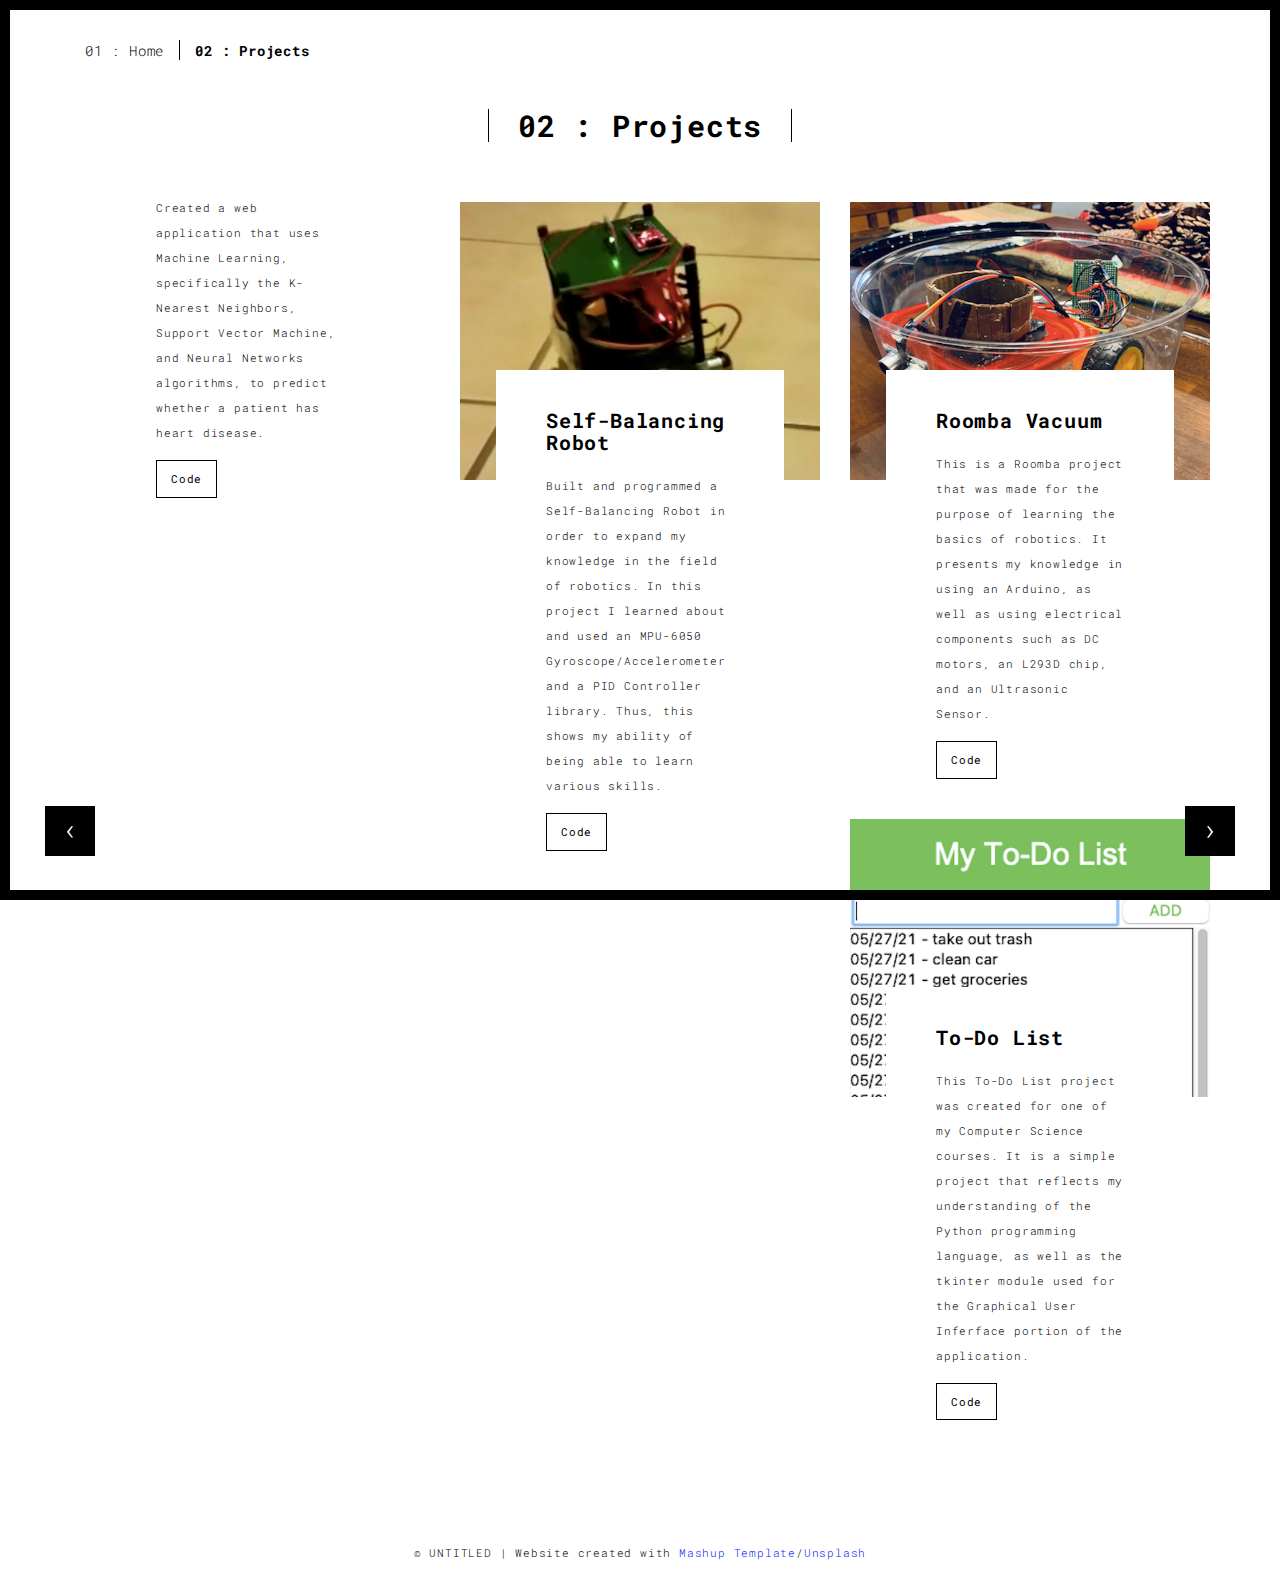
==== commit cb1258bc: "Update works.html" ====
--- a/works.html
+++ b/works.html
@@ -15,7 +15,7 @@
   <link rel="apple-touch-icon" sizes="180x180" href="./assets/apple-icon-180x180.png">
   <link href="./assets/favicon.ico" rel="icon">
 
-  <title>Title page</title>  
+  <title>Sammy Alsadek's Portfolio</title>  
 
 <link href="./main.3f6952e4.css" rel="stylesheet"></head>
 
@@ -65,6 +65,17 @@
             <div class="item active">
                 <div class="row">
 
+                    <div class="col-sm-4">
+                      <a>
+                        <img src="" alt="" class="img-responsive">
+                      </a>
+                      <div class="card-container card-container-lg">
+                        <h3>Heart Disease Predictor</h3>
+                        <p>Created a web application that uses Machine Learning, specifically the K-Nearest Neighbors, Support Vector Machine, and Neural Networks algorithms, to predict whether a patient has heart disease.</p>
+                        <a href="https://github.com/SammyAlsadek/Predicting-Heart-Disease" title="" class="btn btn-default">Code</a>
+                      </div>
+                    </div>
+                  
                     <div class="col-sm-4">
                       <a>
                         <img src="./assets/images/selfbalancingpic.jpg" alt="" class="img-responsive">
@@ -178,4 +189,4 @@
 
 --> <script type="text/javascript" src="./main.70a66962.js"></script></body>
 
-</html>+</html>
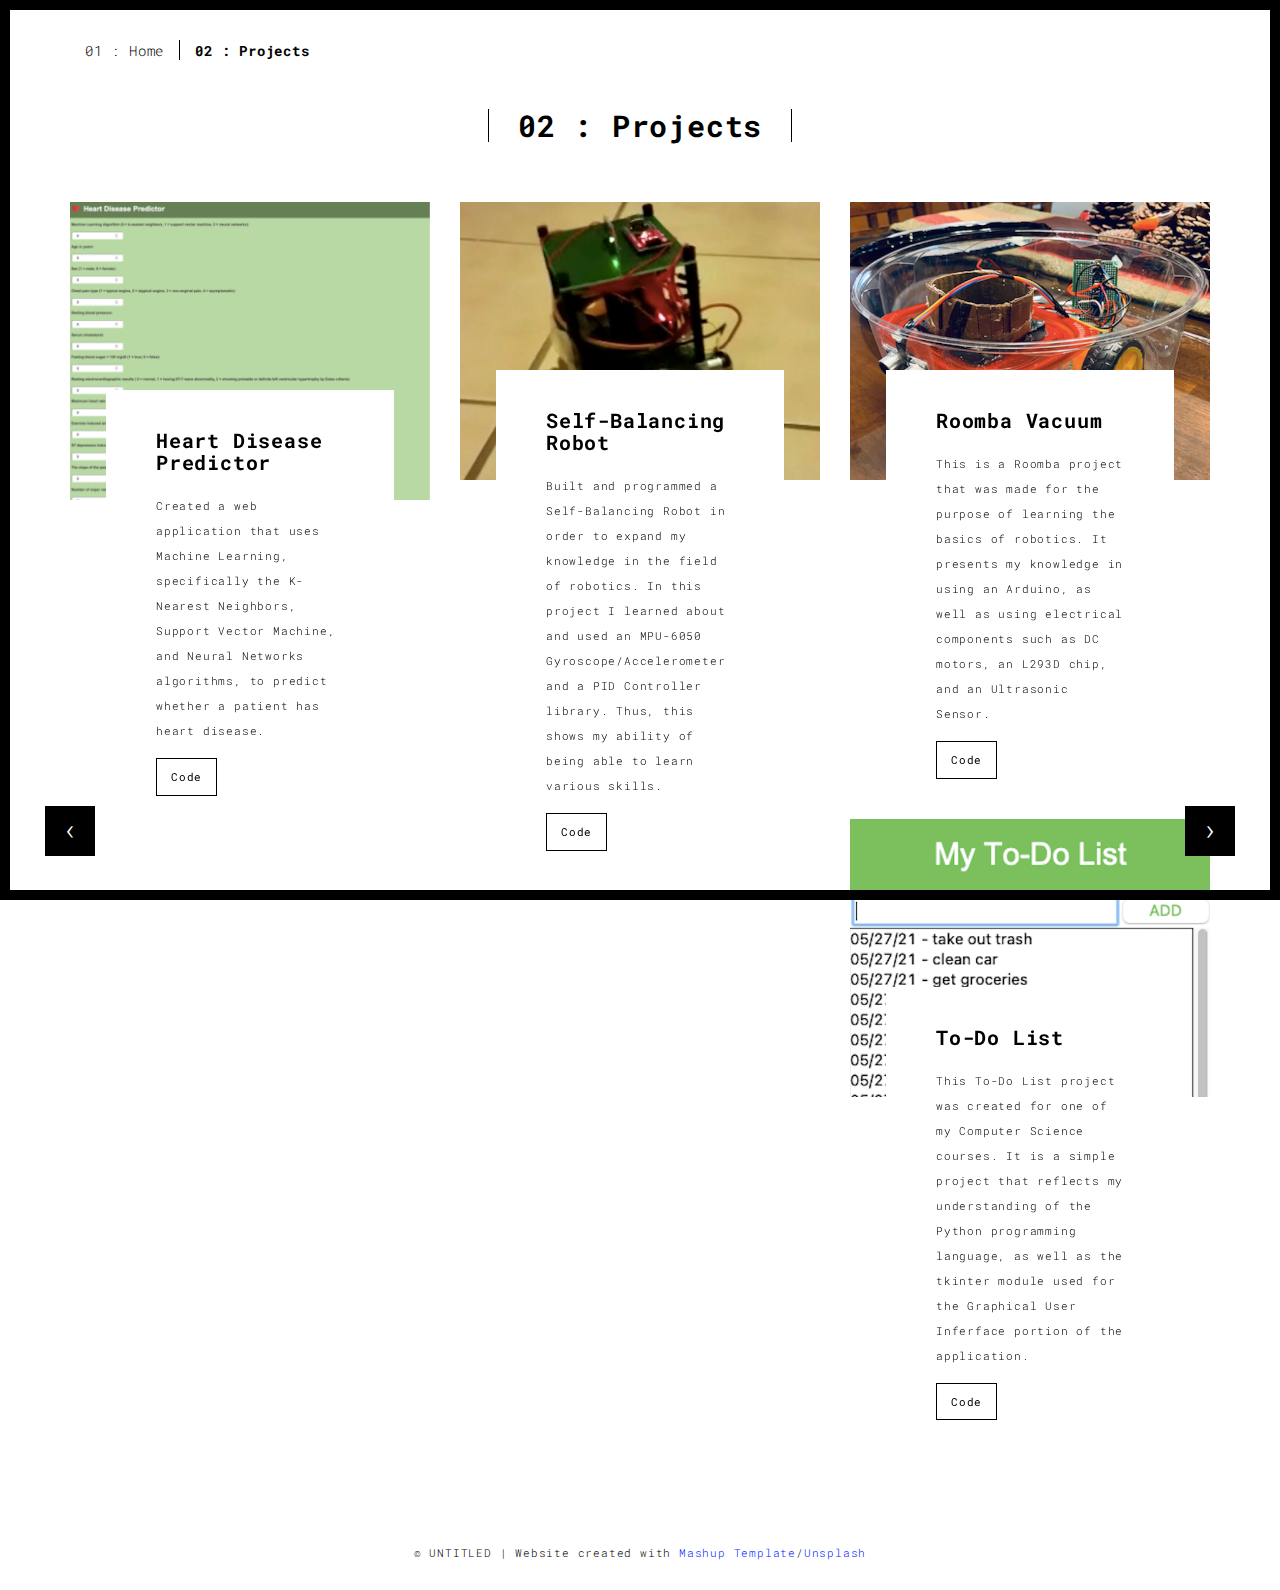
==== commit 6b3a1ff4: "Update works.html" ====
--- a/works.html
+++ b/works.html
@@ -67,7 +67,7 @@
 
                     <div class="col-sm-4">
                       <a>
-                        <img src="" alt="" class="img-responsive">
+                        <img src="./assets/images/hdp.jpg" alt="" class="img-responsive">
                       </a>
                       <div class="card-container card-container-lg">
                         <h3>Heart Disease Predictor</h3>
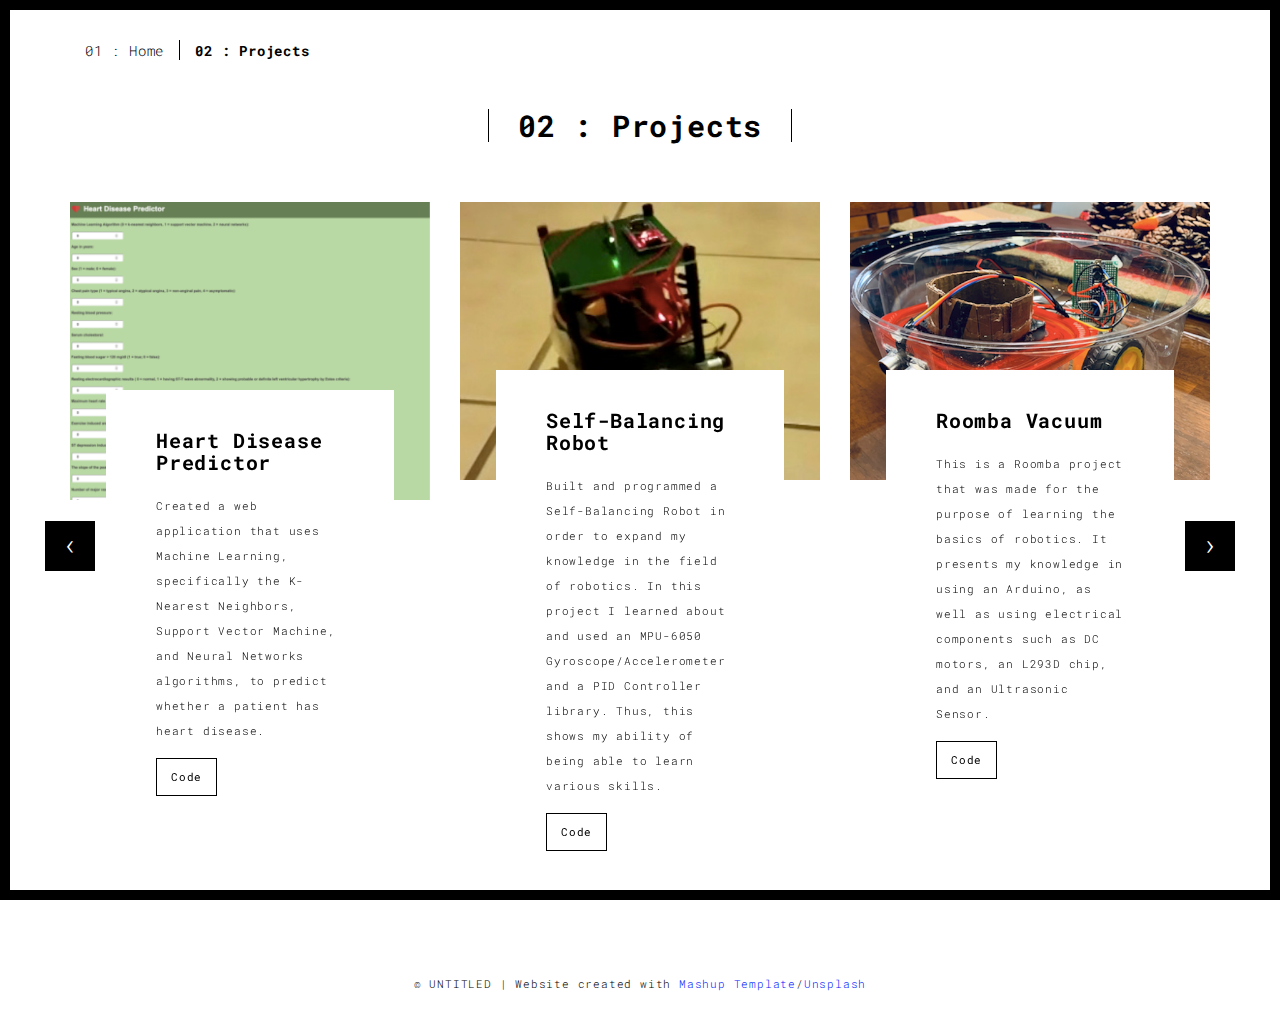
==== commit 1e8d1338: "Update works.html" ====
--- a/works.html
+++ b/works.html
@@ -98,7 +98,13 @@
                       </div>
                     </div>
 
-                    <div class="col-sm-4">
+                </div>
+            </div>
+
+            <div class="item">
+              <div class="row">
+
+                  <div class="col-sm-4">
                       <a>
                         <img src="./assets/images/todolistpic.jpg" alt="" class="img-responsive">
                       </a>
@@ -108,13 +114,7 @@
                         <a href="https://github.com/SammyAlsadek/To-Do-List" title="" class="btn btn-default">Code</a>
                       </div>
                     </div>
-
-                </div>
-            </div>
-
-            <div class="item">
-              <div class="row">
-
+                
                   <div class="col-sm-4">
                     <a>
                       <img src="./assets/images/structurepic.jpg" alt="Image" class="img-responsive">
